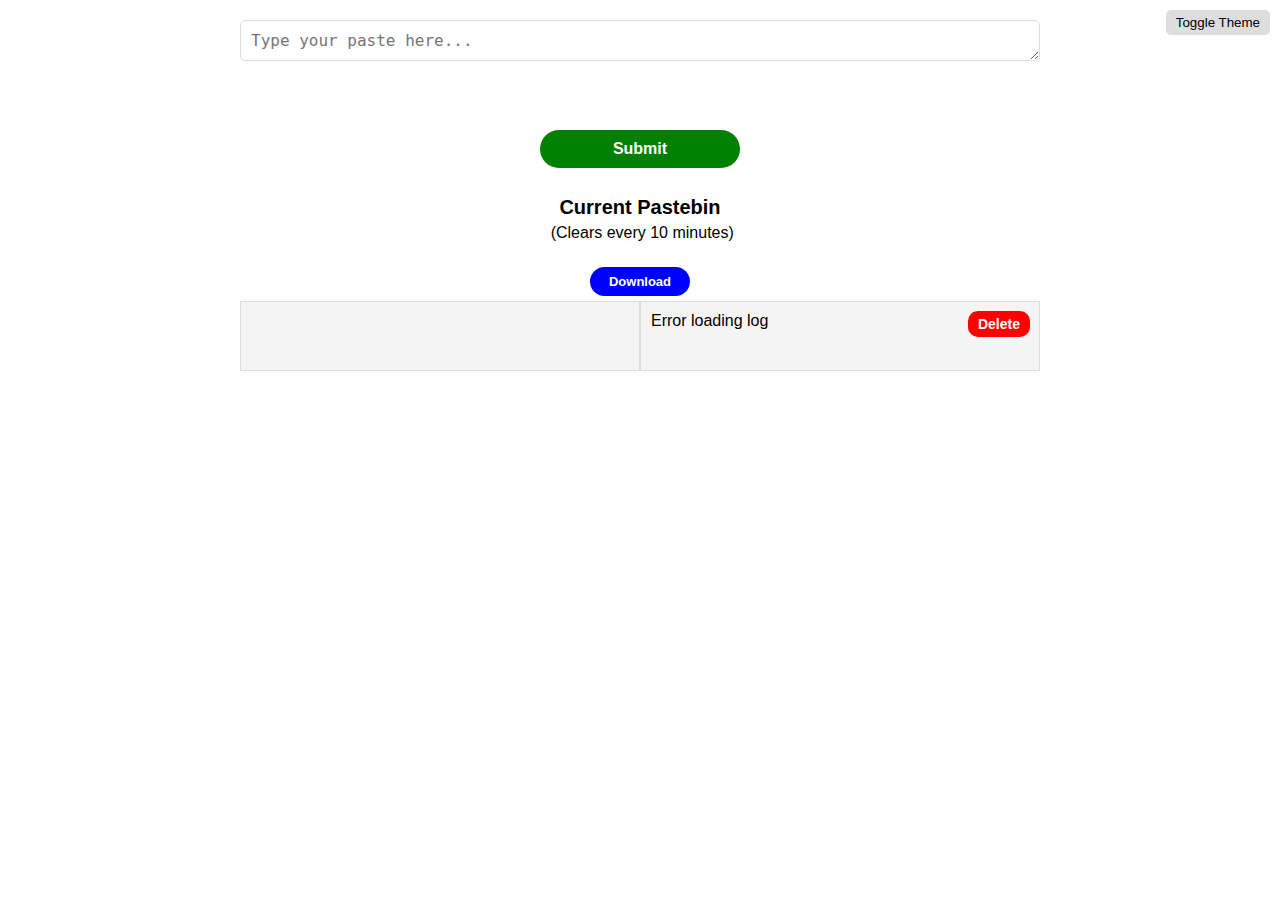
==== index.html @ 537fead5 "i make the best commits" ====
<!DOCTYPE html>
<html lang="en">
<head>
    <meta charset="UTF-8">
    <meta name="viewport" content="width=device-width, initial-scale=1.0">
    <title>Simple Pastebin</title>
    <style>
        body {
            font-family: Arial, sans-serif;
            margin: 20px;
            white-space: pre-wrap;
            display: flex;
            flex-direction: column;
            align-items: center;
            transition: background-color 0.5s, color 0.5s;
        }

        body.light {
            background-color: #ffffff;
            color: #000000;
        }

        body.dark {
            background-color: #222222;
            color: #ffffff;
        }

        .container {
            display: flex;
            width: 100%;
            max-width: 800px;
            overflow-x: auto;
            position: relative;
        }

        .timestamps, .data {
            background-color: #f4f4f4;
            border: 1px solid #ddd;
            padding: 10px;
            flex: 1;
            overflow-x: auto;
            font-size: 16px;
            min-height: 3em;
            transition: background-color 0.5s, color 0.5s;
        }

        body.dark .timestamps, body.dark .data {
            background-color: #333333;
            color: #ffffff;
        }

        #inputForm {
            display: flex;
            flex-direction: column;
            width: 100%;
            max-width: 800px;
            align-items: flex-start;
            margin-bottom: 10px;
        }

        #input {
            width: 100%;
            min-height: 30px;
            padding: 10px;
            box-sizing: border-box;
            border: 1px solid #ddd;
            border-radius: 5px;
            margin-bottom: 10px;
            font-size: 16px;
        }

        #submitButton{
            padding: 10px 20px;
            border: none;
            border-radius: 20px;
            color: white;
            cursor: pointer;
            font-weight: bold;
            font-size: 16px;
            width: 100%;
            max-width: 200px;
            margin: 5px auto;
        }

        #submitButton {
            background-color: green;
        }

        #downloadButton {
            background-color: blue;
            padding: 7px 7px;
            border: none;
            border-radius: 20px;
            color: white;
            cursor: pointer;
            font-weight: bold;
            font-size: 13px;
            width: 100%;
            max-width: 100px;
            margin: 5px auto;
        }

        #deleteButton {
            padding: 5px 10px;
            border: none;
            border-radius: 10px;
            color: white;
            background-color: red;
            cursor: pointer;
            font-weight: bold;
            font-size: 14px;
            position: absolute;
            top: 10px;
            right: 10px;
        }

        #themeToggle {
            position: absolute;
            top: 10px;
            right: 10px;
            cursor: pointer;
            padding: 5px 10px;
            border: none;
            border-radius: 5px;
            background-color: #ddd;
            transition: background-color 0.3s;
        }

        h1 {
            font-size: 20px;
            margin-bottom: 5px;
            text-align: center;
        }

        #expirationMessage {
            font-size: 16px;
            margin-bottom: 20px;
        }
    </style>
</head>
<body class="light">
    <button id="themeToggle">Toggle Theme</button>
    <form id="inputForm">
        <textarea id="input" name="input" required rows="1" oninput="autoResize(this)" placeholder="Type your paste here..."></textarea>
        <br>
        <input type="submit" id="submitButton" value="Submit">
    </form>
    <h1>Current Pastebin</h1>
    <div id="expirationMessage">(Clears every X)</div>
    <button id="downloadButton">Download</button> 
    <div class="container">
        <button id="deleteButton">Delete</button>
        <div class="timestamps" id="timestamps">Loading...</div>
        <div class="data" id="fileContent">Loading...</div>
    </div>

    <script>
        let fileName;

        // Theme changer
        document.getElementById('themeToggle').addEventListener('click', () => {
            let currentTheme = document.body.className;
            document.body.className = currentTheme === 'light' ? 'dark' : 'light';
        });

        // Load the expiration value from config.toml
        async function loadConfig() {
            try {
                let response = await fetch('config.toml');
                if (!response.ok) throw new Error('Network response was not ok');
                let text = await response.text();
                let expirationLine = parseExpiration(text);
                displayExpirationMessage(expirationLine);
                fileName = parseFileName(text);
            } catch (error) {
                document.getElementById('expirationMessage').textContent = 'Error loading expiration';
            }
        }

        function parseFileName(tomlText) {
            return removeQuotes(tomlText.split('log_name =')[1].trim());
        }

        function removeQuotes(text) {
            return text.replace(/^"|"$/g, '');
        }

        function parseExpiration(tomlText) {
            let expirationMatch = tomlText.match(/expiration\s*=\s*".*?"/);
            return expirationMatch ? expirationMatch[0] : '';
        }

        function displayExpirationMessage(expirationLine) {
            const expirationValue = expirationLine.match(/"(.+?)"/)[1];
            const timeUnits = { d: 'day', h: 'hour', m: 'minute', s: 'second' };
            const parts = expirationValue.match(/(\d+)([dhms])/g) || [];
            const formattedParts = parts.map(part => {
                const value = part.slice(0, -1);
                const unit = part.slice(-1);
                const pluralizedUnit = timeUnits[unit] + (value > 1 ? 's' : '');
                return `${value} ${pluralizedUnit}`;
            });
            document.getElementById('expirationMessage').textContent = ` (Clears every ${formattedParts.join(', ')})`;
        }

        // Load log
        async function loadLog() {
            try {
                let response = await fetch(fileName);
                if (!response.ok) throw new Error('Network response was not ok');
                let text = await response.text();
                parseLogData(text);
            } catch (error) {
                document.getElementById('fileContent').textContent = 'Error loading log';
                document.getElementById('timestamps').textContent = '';
            }
        }

        // Parse log data
        function parseLogData(data) {
            let lines = data.split('\n');
            let timestamps = [];
            let content = [];
            let timestampRegex = /^\d{2}\/\d{2}\/\d{2} \d{2}:\d{2}:\d{2} (AM|PM) \|: /;
            lines.forEach(line => {
                let match = timestampRegex.exec(line);
                if (match) {
                    let timestamp = line.substring(0, match[0].length - 3).trim();
                    let contentText = line.substring(match[0].length).trim();
                    timestamps.push(timestamp);
                    content.push(contentText);
                } else {
                    timestamps.push('');
                    content.push(line);
                }
            });
            document.getElementById('timestamps').textContent = timestamps.join('\n');
            document.getElementById('fileContent').textContent = content.join('\n');
        }

        function downloadLog() {
            fetch(fileName)
                .then(response => response.blob())
                .then(blob => {
                    const url = URL.createObjectURL(blob);
                    const a = document.createElement('a');
                    a.href = url;
                    a.download = fileName; 
                    document.body.appendChild(a);
                    a.click();
                    a.remove();
                    URL.revokeObjectURL(url);
                })
                .catch(error => console.error('Error downloading log:', error));
        }

        // Delete button
        async function deleteLog() {
            let confirmation = confirm("Are you sure you want to delete the whole pastebin?");
            if (confirmation) {
                try {
                    let response = await fetch('/clear', { method: 'POST' });
                    if (!response.ok) throw new Error('Network response was not ok');
                    loadLog();
                } catch (error) {
                    console.error('Error clearing log:', error);
                }
            }
        }

        document.getElementById('deleteButton').addEventListener('click', deleteLog);
        document.getElementById('downloadButton').addEventListener('click', downloadLog); 

        function autoResize(textarea) {
            textarea.style.height = 'auto';
            textarea.style.height = textarea.scrollHeight + 'px';
        }

        // Network stuff
        document.getElementById('inputForm').addEventListener('submit', async (event) => {
            event.preventDefault();
            let inputData = document.getElementById('input').value;
            if (inputData) {
                try {
                    let response = await fetch('/', {
                        method: 'POST',
                        headers: { 'Content-Type': 'text/plain' },
                        body: inputData
                    });
                    if (!response.ok) throw new Error('Network response was not ok');
                    document.getElementById('input').value = '';
                    autoResize(document.getElementById('input'));
                    loadLog();
                } catch (error) {
                    console.error('Error submitting data:', error);
                }
            }
        });

        document.getElementById('input').addEventListener('keydown', function(event) {
            if (event.key === 'Enter' && !event.shiftKey) {
                event.preventDefault();
                document.getElementById('inputForm').dispatchEvent(new Event('submit'));
            }
        });

        window.onload = () => {
            loadConfig(); // Load the configuration
            loadLog(); // Load the log
        };

        setInterval(loadLog, 500);
    </script>
</body>
</html>
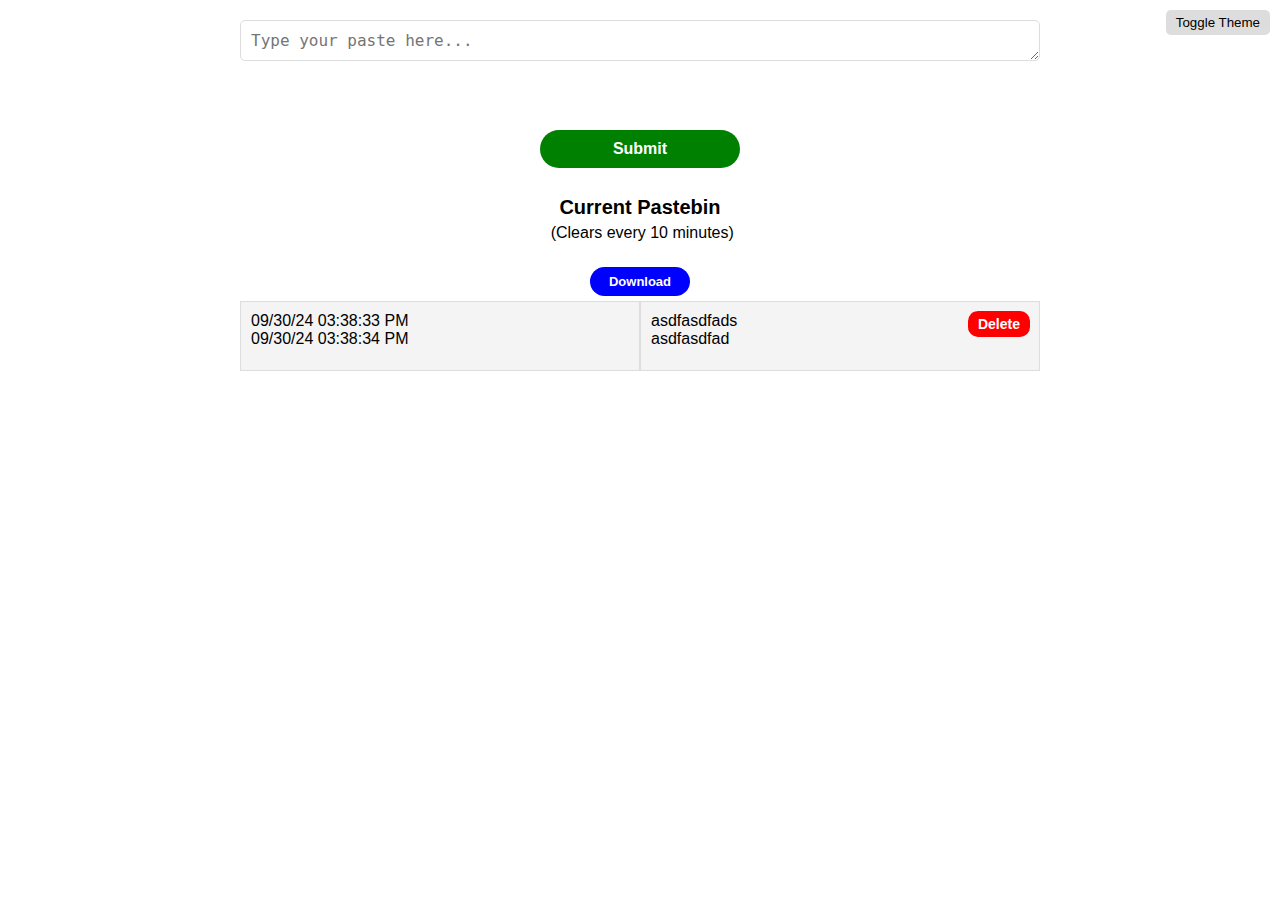
==== commit 13408d00: "rizzing the code (i fixed sum stupid stuff)`" ====
--- a/index.html
+++ b/index.html
@@ -155,88 +155,88 @@
     </div>
 
     <script>
-        let fileName;
-
-        // Theme changer
-        document.getElementById('themeToggle').addEventListener('click', () => {
-            let currentTheme = document.body.className;
-            document.body.className = currentTheme === 'light' ? 'dark' : 'light';
+	    let fileName;
+
+    // Theme changer
+    document.getElementById('themeToggle').addEventListener('click', () => {
+        let currentTheme = document.body.className;
+        document.body.className = currentTheme === 'light' ? 'dark' : 'light';
+    });
+
+    // Load the expiration value and log name from config.toml
+    async function loadConfig() {
+        try {
+            let response = await fetch('config.toml');
+            if (!response.ok) throw new Error('Network response was not ok');
+            let text = await response.text();
+            let expirationValue = parseExpiration(text);
+            displayExpirationMessage(expirationValue);
+            fileName = parseFileName(text);
+        } catch (error) {
+            document.getElementById('expirationMessage').textContent = 'Error loading expiration';
+        }
+    }
+
+    function parseFileName(tomlText) {
+        const logNameMatch = tomlText.match(/log_name\s*=\s*"(.*?)"/);
+        return logNameMatch ? removeQuotes(logNameMatch[1]) : ''; // Get log_name value
+    }
+
+    function removeQuotes(text) {
+        return text.replace(/^"|"$/g, '');
+    }
+
+    function parseExpiration(tomlText) {
+        const expirationMatch = tomlText.match(/expiration\s*=\s*"(.*?)"/);
+        return expirationMatch ? expirationMatch[1] : ''; // Get expiration value
+    }
+
+    function displayExpirationMessage(expirationValue) {
+        const timeUnits = { d: 'day', h: 'hour', m: 'minute', s: 'second' };
+        const parts = expirationValue.match(/(\d+)([dhms])/g) || [];
+        const formattedParts = parts.map(part => {
+            const value = part.slice(0, -1);
+            const unit = part.slice(-1);
+            const pluralizedUnit = timeUnits[unit] + (value > 1 ? 's' : '');
+            return `${value} ${pluralizedUnit}`;
         });
-
-        // Load the expiration value from config.toml
-        async function loadConfig() {
-            try {
-                let response = await fetch('config.toml');
-                if (!response.ok) throw new Error('Network response was not ok');
-                let text = await response.text();
-                let expirationLine = parseExpiration(text);
-                displayExpirationMessage(expirationLine);
-                fileName = parseFileName(text);
-            } catch (error) {
-                document.getElementById('expirationMessage').textContent = 'Error loading expiration';
+        document.getElementById('expirationMessage').textContent = ` (Clears every ${formattedParts.join(', ')})`;
+    }
+
+    // Load log
+    async function loadLog() {
+        try {
+            let response = await fetch(fileName);
+            if (!response.ok) throw new Error('Network response was not ok');
+            let text = await response.text();
+            parseLogData(text);
+        } catch (error) {
+            document.getElementById('fileContent').textContent = 'Error loading log';
+            document.getElementById('timestamps').textContent = '';
+        }
+    }
+
+    // Parse log data
+    function parseLogData(data) {
+        let lines = data.split('\n');
+        let timestamps = [];
+        let content = [];
+        let timestampRegex = /^\d{2}\/\d{2}\/\d{2} \d{2}:\d{2}:\d{2} (AM|PM) \|: /;
+        lines.forEach(line => {
+            let match = timestampRegex.exec(line);
+            if (match) {
+                let timestamp = line.substring(0, match[0].length - 3).trim();
+                let contentText = line.substring(match[0].length).trim();
+                timestamps.push(timestamp);
+                content.push(contentText);
+            } else {
+                timestamps.push('');
+                content.push(line);
             }
-        }
-
-        function parseFileName(tomlText) {
-            return removeQuotes(tomlText.split('log_name =')[1].trim());
-        }
-
-        function removeQuotes(text) {
-            return text.replace(/^"|"$/g, '');
-        }
-
-        function parseExpiration(tomlText) {
-            let expirationMatch = tomlText.match(/expiration\s*=\s*".*?"/);
-            return expirationMatch ? expirationMatch[0] : '';
-        }
-
-        function displayExpirationMessage(expirationLine) {
-            const expirationValue = expirationLine.match(/"(.+?)"/)[1];
-            const timeUnits = { d: 'day', h: 'hour', m: 'minute', s: 'second' };
-            const parts = expirationValue.match(/(\d+)([dhms])/g) || [];
-            const formattedParts = parts.map(part => {
-                const value = part.slice(0, -1);
-                const unit = part.slice(-1);
-                const pluralizedUnit = timeUnits[unit] + (value > 1 ? 's' : '');
-                return `${value} ${pluralizedUnit}`;
-            });
-            document.getElementById('expirationMessage').textContent = ` (Clears every ${formattedParts.join(', ')})`;
-        }
-
-        // Load log
-        async function loadLog() {
-            try {
-                let response = await fetch(fileName);
-                if (!response.ok) throw new Error('Network response was not ok');
-                let text = await response.text();
-                parseLogData(text);
-            } catch (error) {
-                document.getElementById('fileContent').textContent = 'Error loading log';
-                document.getElementById('timestamps').textContent = '';
-            }
-        }
-
-        // Parse log data
-        function parseLogData(data) {
-            let lines = data.split('\n');
-            let timestamps = [];
-            let content = [];
-            let timestampRegex = /^\d{2}\/\d{2}\/\d{2} \d{2}:\d{2}:\d{2} (AM|PM) \|: /;
-            lines.forEach(line => {
-                let match = timestampRegex.exec(line);
-                if (match) {
-                    let timestamp = line.substring(0, match[0].length - 3).trim();
-                    let contentText = line.substring(match[0].length).trim();
-                    timestamps.push(timestamp);
-                    content.push(contentText);
-                } else {
-                    timestamps.push('');
-                    content.push(line);
-                }
-            });
-            document.getElementById('timestamps').textContent = timestamps.join('\n');
-            document.getElementById('fileContent').textContent = content.join('\n');
-        }
+        });
+        document.getElementById('timestamps').textContent = timestamps.join('\n');
+        document.getElementById('fileContent').textContent = content.join('\n');
+    }
 
         function downloadLog() {
             fetch(fileName)
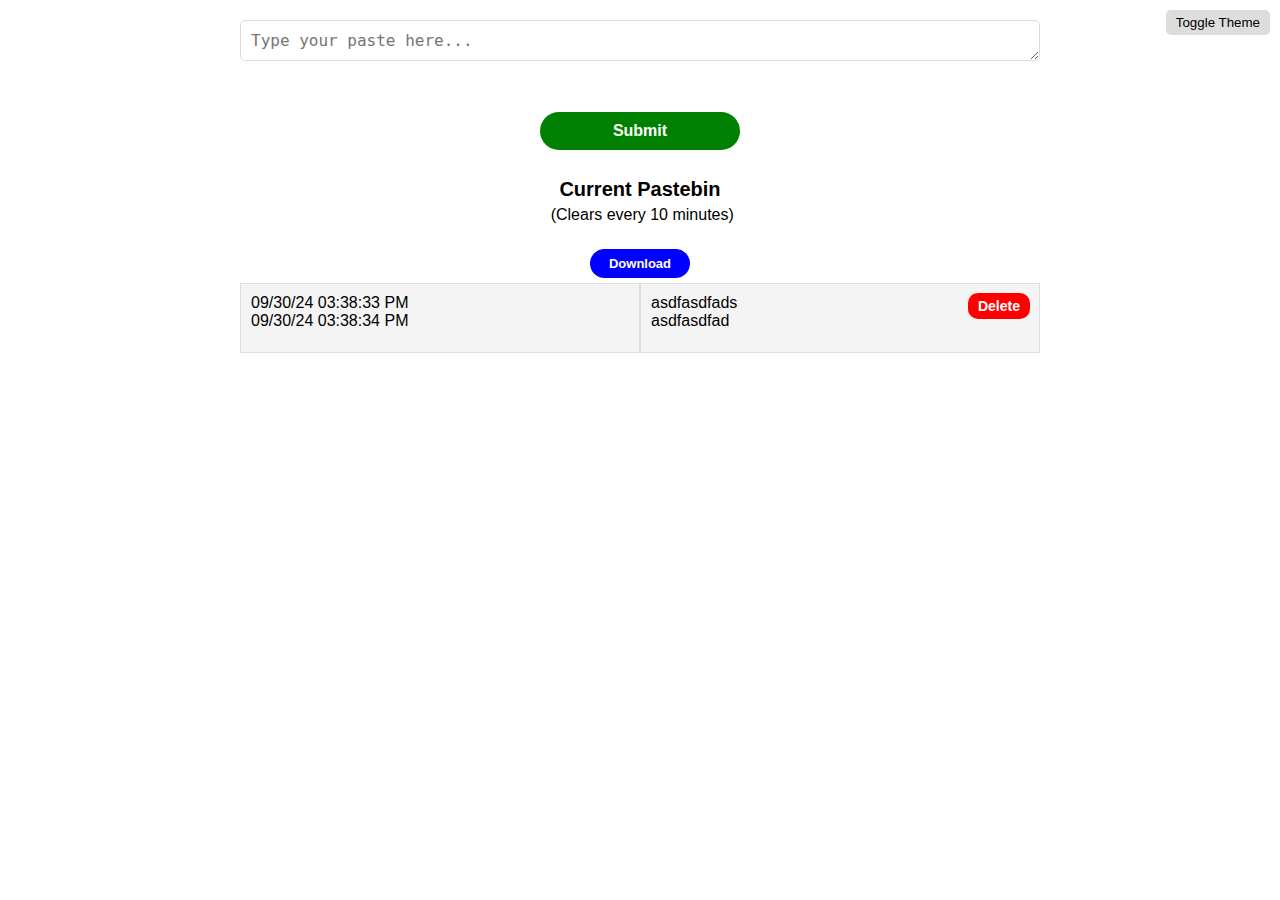
==== commit add9a65b: "i format thing" ====
--- a/index.html
+++ b/index.html
@@ -1,315 +1,315 @@
 <!DOCTYPE html>
 <html lang="en">
 <head>
-    <meta charset="UTF-8">
-    <meta name="viewport" content="width=device-width, initial-scale=1.0">
-    <title>Simple Pastebin</title>
-    <style>
-        body {
-            font-family: Arial, sans-serif;
-            margin: 20px;
-            white-space: pre-wrap;
-            display: flex;
-            flex-direction: column;
-            align-items: center;
-            transition: background-color 0.5s, color 0.5s;
-        }
-
-        body.light {
-            background-color: #ffffff;
-            color: #000000;
-        }
-
-        body.dark {
-            background-color: #222222;
-            color: #ffffff;
-        }
-
-        .container {
-            display: flex;
-            width: 100%;
-            max-width: 800px;
-            overflow-x: auto;
-            position: relative;
-        }
-
-        .timestamps, .data {
-            background-color: #f4f4f4;
-            border: 1px solid #ddd;
-            padding: 10px;
-            flex: 1;
-            overflow-x: auto;
-            font-size: 16px;
-            min-height: 3em;
-            transition: background-color 0.5s, color 0.5s;
-        }
-
-        body.dark .timestamps, body.dark .data {
-            background-color: #333333;
-            color: #ffffff;
-        }
-
-        #inputForm {
-            display: flex;
-            flex-direction: column;
-            width: 100%;
-            max-width: 800px;
-            align-items: flex-start;
-            margin-bottom: 10px;
-        }
-
-        #input {
-            width: 100%;
-            min-height: 30px;
-            padding: 10px;
-            box-sizing: border-box;
-            border: 1px solid #ddd;
-            border-radius: 5px;
-            margin-bottom: 10px;
-            font-size: 16px;
-        }
-
-        #submitButton{
-            padding: 10px 20px;
-            border: none;
-            border-radius: 20px;
-            color: white;
-            cursor: pointer;
-            font-weight: bold;
-            font-size: 16px;
-            width: 100%;
-            max-width: 200px;
-            margin: 5px auto;
-        }
-
-        #submitButton {
-            background-color: green;
-        }
-
-        #downloadButton {
-            background-color: blue;
-            padding: 7px 7px;
-            border: none;
-            border-radius: 20px;
-            color: white;
-            cursor: pointer;
-            font-weight: bold;
-            font-size: 13px;
-            width: 100%;
-            max-width: 100px;
-            margin: 5px auto;
-        }
-
-        #deleteButton {
-            padding: 5px 10px;
-            border: none;
-            border-radius: 10px;
-            color: white;
-            background-color: red;
-            cursor: pointer;
-            font-weight: bold;
-            font-size: 14px;
-            position: absolute;
-            top: 10px;
-            right: 10px;
-        }
-
-        #themeToggle {
-            position: absolute;
-            top: 10px;
-            right: 10px;
-            cursor: pointer;
-            padding: 5px 10px;
-            border: none;
-            border-radius: 5px;
-            background-color: #ddd;
-            transition: background-color 0.3s;
-        }
-
-        h1 {
-            font-size: 20px;
-            margin-bottom: 5px;
-            text-align: center;
-        }
-
-        #expirationMessage {
-            font-size: 16px;
-            margin-bottom: 20px;
-        }
-    </style>
+<meta charset="UTF-8">
+<meta name="viewport" content="width=device-width, initial-scale=1.0">
+<title>Simple Pastebin</title>
+<style>
+body {
+	font-family: Arial, sans-serif;
+margin: 20px;
+	white-space: pre-wrap;
+display: flex;
+	 flex-direction: column;
+	 align-items: center;
+transition: background-color 0.5s, color 0.5s;
+}
+
+body.light {
+	background-color: #ffffff;
+color: #000000;
+}
+
+body.dark {
+	background-color: #222222;
+color: #ffffff;
+}
+
+.container {
+display: flex;
+width: 100%;
+       max-width: 800px;
+       overflow-x: auto;
+position: relative;
+}
+
+.timestamps, .data {
+	background-color: #f4f4f4;
+border: 1px solid #ddd;
+padding: 10px;
+flex: 1;
+      overflow-x: auto;
+      font-size: 16px;
+      min-height: 3em;
+transition: background-color 0.5s, color 0.5s;
+}
+
+body.dark .timestamps, body.dark .data {
+	background-color: #333333;
+color: #ffffff;
+}
+
+#inputForm {
+display: flex;
+	 flex-direction: column;
+width: 100%;
+       max-width: 800px;
+       align-items: flex-start;
+       margin-bottom: 10px;
+}
+
+#input {
+width: 100%;
+       min-height: 30px;
+padding: 10px;
+	 box-sizing: border-box;
+border: 1px solid #ddd;
+	border-radius: 5px;
+	margin-bottom: 10px;
+	font-size: 16px;
+}
+
+#submitButton{
+padding: 10px 20px;
+border: none;
+	border-radius: 20px;
+color: white;
+cursor: pointer;
+	font-weight: bold;
+	font-size: 16px;
+width: 100%;
+       max-width: 200px;
+margin: 5px auto;
+}
+
+#submitButton {
+	background-color: green;
+}
+
+#downloadButton {
+	background-color: blue;
+padding: 7px 7px;
+border: none;
+	border-radius: 20px;
+color: white;
+cursor: pointer;
+	font-weight: bold;
+	font-size: 13px;
+width: 100%;
+       max-width: 100px;
+margin: 5px auto;
+}
+
+#deleteButton {
+padding: 5px 10px;
+border: none;
+	border-radius: 10px;
+color: white;
+       background-color: red;
+cursor: pointer;
+	font-weight: bold;
+	font-size: 14px;
+position: absolute;
+top: 10px;
+right: 10px;
+}
+
+#themeToggle {
+position: absolute;
+top: 10px;
+right: 10px;
+cursor: pointer;
+padding: 5px 10px;
+border: none;
+	border-radius: 5px;
+	background-color: #ddd;
+transition: background-color 0.3s;
+}
+
+h1 {
+	font-size: 20px;
+	margin-bottom: 5px;
+	text-align: center;
+}
+
+#expirationMessage {
+	font-size: 16px;
+	margin-bottom: 20px;
+}
+</style>
 </head>
 <body class="light">
-    <button id="themeToggle">Toggle Theme</button>
-    <form id="inputForm">
-        <textarea id="input" name="input" required rows="1" oninput="autoResize(this)" placeholder="Type your paste here..."></textarea>
-        <br>
-        <input type="submit" id="submitButton" value="Submit">
-    </form>
-    <h1>Current Pastebin</h1>
-    <div id="expirationMessage">(Clears every X)</div>
-    <button id="downloadButton">Download</button> 
-    <div class="container">
-        <button id="deleteButton">Delete</button>
-        <div class="timestamps" id="timestamps">Loading...</div>
-        <div class="data" id="fileContent">Loading...</div>
-    </div>
-
-    <script>
-	    let fileName;
-
-    // Theme changer
-    document.getElementById('themeToggle').addEventListener('click', () => {
-        let currentTheme = document.body.className;
-        document.body.className = currentTheme === 'light' ? 'dark' : 'light';
-    });
-
-    // Load the expiration value and log name from config.toml
-    async function loadConfig() {
-        try {
-            let response = await fetch('config.toml');
-            if (!response.ok) throw new Error('Network response was not ok');
-            let text = await response.text();
-            let expirationValue = parseExpiration(text);
-            displayExpirationMessage(expirationValue);
-            fileName = parseFileName(text);
-        } catch (error) {
-            document.getElementById('expirationMessage').textContent = 'Error loading expiration';
-        }
-    }
-
-    function parseFileName(tomlText) {
-        const logNameMatch = tomlText.match(/log_name\s*=\s*"(.*?)"/);
-        return logNameMatch ? removeQuotes(logNameMatch[1]) : ''; // Get log_name value
-    }
-
-    function removeQuotes(text) {
-        return text.replace(/^"|"$/g, '');
-    }
-
-    function parseExpiration(tomlText) {
-        const expirationMatch = tomlText.match(/expiration\s*=\s*"(.*?)"/);
-        return expirationMatch ? expirationMatch[1] : ''; // Get expiration value
-    }
-
-    function displayExpirationMessage(expirationValue) {
-        const timeUnits = { d: 'day', h: 'hour', m: 'minute', s: 'second' };
-        const parts = expirationValue.match(/(\d+)([dhms])/g) || [];
-        const formattedParts = parts.map(part => {
-            const value = part.slice(0, -1);
-            const unit = part.slice(-1);
-            const pluralizedUnit = timeUnits[unit] + (value > 1 ? 's' : '');
-            return `${value} ${pluralizedUnit}`;
-        });
-        document.getElementById('expirationMessage').textContent = ` (Clears every ${formattedParts.join(', ')})`;
-    }
-
-    // Load log
-    async function loadLog() {
-        try {
-            let response = await fetch(fileName);
-            if (!response.ok) throw new Error('Network response was not ok');
-            let text = await response.text();
-            parseLogData(text);
-        } catch (error) {
-            document.getElementById('fileContent').textContent = 'Error loading log';
-            document.getElementById('timestamps').textContent = '';
-        }
-    }
-
-    // Parse log data
-    function parseLogData(data) {
-        let lines = data.split('\n');
-        let timestamps = [];
-        let content = [];
-        let timestampRegex = /^\d{2}\/\d{2}\/\d{2} \d{2}:\d{2}:\d{2} (AM|PM) \|: /;
-        lines.forEach(line => {
-            let match = timestampRegex.exec(line);
-            if (match) {
-                let timestamp = line.substring(0, match[0].length - 3).trim();
-                let contentText = line.substring(match[0].length).trim();
-                timestamps.push(timestamp);
-                content.push(contentText);
-            } else {
-                timestamps.push('');
-                content.push(line);
-            }
-        });
-        document.getElementById('timestamps').textContent = timestamps.join('\n');
-        document.getElementById('fileContent').textContent = content.join('\n');
-    }
-
-        function downloadLog() {
-            fetch(fileName)
-                .then(response => response.blob())
-                .then(blob => {
-                    const url = URL.createObjectURL(blob);
-                    const a = document.createElement('a');
-                    a.href = url;
-                    a.download = fileName; 
-                    document.body.appendChild(a);
-                    a.click();
-                    a.remove();
-                    URL.revokeObjectURL(url);
-                })
-                .catch(error => console.error('Error downloading log:', error));
-        }
-
-        // Delete button
-        async function deleteLog() {
-            let confirmation = confirm("Are you sure you want to delete the whole pastebin?");
-            if (confirmation) {
-                try {
-                    let response = await fetch('/clear', { method: 'POST' });
-                    if (!response.ok) throw new Error('Network response was not ok');
-                    loadLog();
-                } catch (error) {
-                    console.error('Error clearing log:', error);
-                }
-            }
-        }
-
-        document.getElementById('deleteButton').addEventListener('click', deleteLog);
-        document.getElementById('downloadButton').addEventListener('click', downloadLog); 
-
-        function autoResize(textarea) {
-            textarea.style.height = 'auto';
-            textarea.style.height = textarea.scrollHeight + 'px';
-        }
-
-        // Network stuff
-        document.getElementById('inputForm').addEventListener('submit', async (event) => {
-            event.preventDefault();
-            let inputData = document.getElementById('input').value;
-            if (inputData) {
-                try {
-                    let response = await fetch('/', {
-                        method: 'POST',
-                        headers: { 'Content-Type': 'text/plain' },
-                        body: inputData
-                    });
-                    if (!response.ok) throw new Error('Network response was not ok');
-                    document.getElementById('input').value = '';
-                    autoResize(document.getElementById('input'));
-                    loadLog();
-                } catch (error) {
-                    console.error('Error submitting data:', error);
-                }
-            }
-        });
-
-        document.getElementById('input').addEventListener('keydown', function(event) {
-            if (event.key === 'Enter' && !event.shiftKey) {
-                event.preventDefault();
-                document.getElementById('inputForm').dispatchEvent(new Event('submit'));
-            }
-        });
-
-        window.onload = () => {
-            loadConfig(); // Load the configuration
-            loadLog(); // Load the log
-        };
-
-        setInterval(loadLog, 500);
-    </script>
+<button id="themeToggle">Toggle Theme</button>
+<form id="inputForm">
+<textarea id="input" name="input" required rows="1" oninput="autoResize(this)" placeholder="Type your paste here..."></textarea>
+<br>
+<input type="submit" id="submitButton" value="Submit">
+</form>
+<h1>Current Pastebin</h1>
+<div id="expirationMessage">(Clears every X)</div>
+<button id="downloadButton">Download</button> 
+<div class="container">
+<button id="deleteButton">Delete</button>
+<div class="timestamps" id="timestamps">Loading...</div>
+<div class="data" id="fileContent">Loading...</div>
+</div>
+
+<script>
+let fileName;
+
+// Theme changer
+document.getElementById('themeToggle').addEventListener('click', () => {
+		let currentTheme = document.body.className;
+		document.body.className = currentTheme === 'light' ? 'dark' : 'light';
+		});
+
+// Load the expiration value and log name from config.toml
+async function loadConfig() {
+	try {
+		let response = await fetch('config.toml');
+		if (!response.ok) throw new Error('Network response was not ok');
+		let text = await response.text();
+		let expirationValue = parseExpiration(text);
+		displayExpirationMessage(expirationValue);
+		fileName = parseFileName(text);
+	} catch (error) {
+		document.getElementById('expirationMessage').textContent = 'Error loading expiration';
+	}
+}
+
+function parseFileName(tomlText) {
+	const logNameMatch = tomlText.match(/log_name\s*=\s*"(.*?)"/);
+	return logNameMatch ? removeQuotes(logNameMatch[1]) : ''; // Get log_name value
+}
+
+function removeQuotes(text) {
+	return text.replace(/^"|"$/g, '');
+}
+
+function parseExpiration(tomlText) {
+	const expirationMatch = tomlText.match(/expiration\s*=\s*"(.*?)"/);
+	return expirationMatch ? expirationMatch[1] : ''; // Get expiration value
+}
+
+function displayExpirationMessage(expirationValue) {
+	const timeUnits = { d: 'day', h: 'hour', m: 'minute', s: 'second' };
+	const parts = expirationValue.match(/(\d+)([dhms])/g) || [];
+	const formattedParts = parts.map(part => {
+			const value = part.slice(0, -1);
+			const unit = part.slice(-1);
+			const pluralizedUnit = timeUnits[unit] + (value > 1 ? 's' : '');
+			return `${value} ${pluralizedUnit}`;
+			});
+	document.getElementById('expirationMessage').textContent = ` (Clears every ${formattedParts.join(', ')})`;
+}
+
+// Load log
+async function loadLog() {
+	try {
+		let response = await fetch(fileName);
+		if (!response.ok) throw new Error('Network response was not ok');
+		let text = await response.text();
+		parseLogData(text);
+	} catch (error) {
+		document.getElementById('fileContent').textContent = 'Error loading log';
+		document.getElementById('timestamps').textContent = '';
+	}
+}
+
+// Parse log data
+function parseLogData(data) {
+	let lines = data.split('\n');
+	let timestamps = [];
+	let content = [];
+	let timestampRegex = /^\d{2}\/\d{2}\/\d{2} \d{2}:\d{2}:\d{2} (AM|PM) \|: /;
+	lines.forEach(line => {
+			let match = timestampRegex.exec(line);
+			if (match) {
+			let timestamp = line.substring(0, match[0].length - 3).trim();
+			let contentText = line.substring(match[0].length).trim();
+			timestamps.push(timestamp);
+			content.push(contentText);
+			} else {
+			timestamps.push('');
+			content.push(line);
+			}
+			});
+	document.getElementById('timestamps').textContent = timestamps.join('\n');
+	document.getElementById('fileContent').textContent = content.join('\n');
+}
+
+function downloadLog() {
+	fetch(fileName)
+		.then(response => response.blob())
+		.then(blob => {
+				const url = URL.createObjectURL(blob);
+				const a = document.createElement('a');
+				a.href = url;
+				a.download = fileName; 
+				document.body.appendChild(a);
+				a.click();
+				a.remove();
+				URL.revokeObjectURL(url);
+				})
+	.catch(error => console.error('Error downloading log:', error));
+}
+
+// Delete button
+async function deleteLog() {
+	let confirmation = confirm("Are you sure you want to delete the whole pastebin?");
+	if (confirmation) {
+		try {
+			let response = await fetch('/clear', { method: 'POST' });
+			if (!response.ok) throw new Error('Network response was not ok');
+			loadLog();
+		} catch (error) {
+			console.error('Error clearing log:', error);
+		}
+	}
+}
+
+document.getElementById('deleteButton').addEventListener('click', deleteLog);
+document.getElementById('downloadButton').addEventListener('click', downloadLog); 
+
+function autoResize(textarea) {
+	textarea.style.height = 'auto';
+	textarea.style.height = textarea.scrollHeight + 'px';
+}
+
+// Network stuff
+document.getElementById('inputForm').addEventListener('submit', async (event) => {
+		event.preventDefault();
+		let inputData = document.getElementById('input').value;
+		if (inputData) {
+		try {
+		let response = await fetch('/', {
+method: 'POST',
+headers: { 'Content-Type': 'text/plain' },
+body: inputData
+});
+		if (!response.ok) throw new Error('Network response was not ok');
+		document.getElementById('input').value = '';
+		autoResize(document.getElementById('input'));
+		loadLog();
+		} catch (error) {
+		console.error('Error submitting data:', error);
+		}
+		}
+		});
+
+document.getElementById('input').addEventListener('keydown', function(event) {
+		if (event.key === 'Enter' && !event.shiftKey) {
+		event.preventDefault();
+		document.getElementById('inputForm').dispatchEvent(new Event('submit'));
+		}
+		});
+
+window.onload = () => {
+	loadConfig(); // Load the configuration
+	loadLog(); // Load the log
+};
+
+setInterval(loadLog, 500);
+</script>
 </body>
 </html>
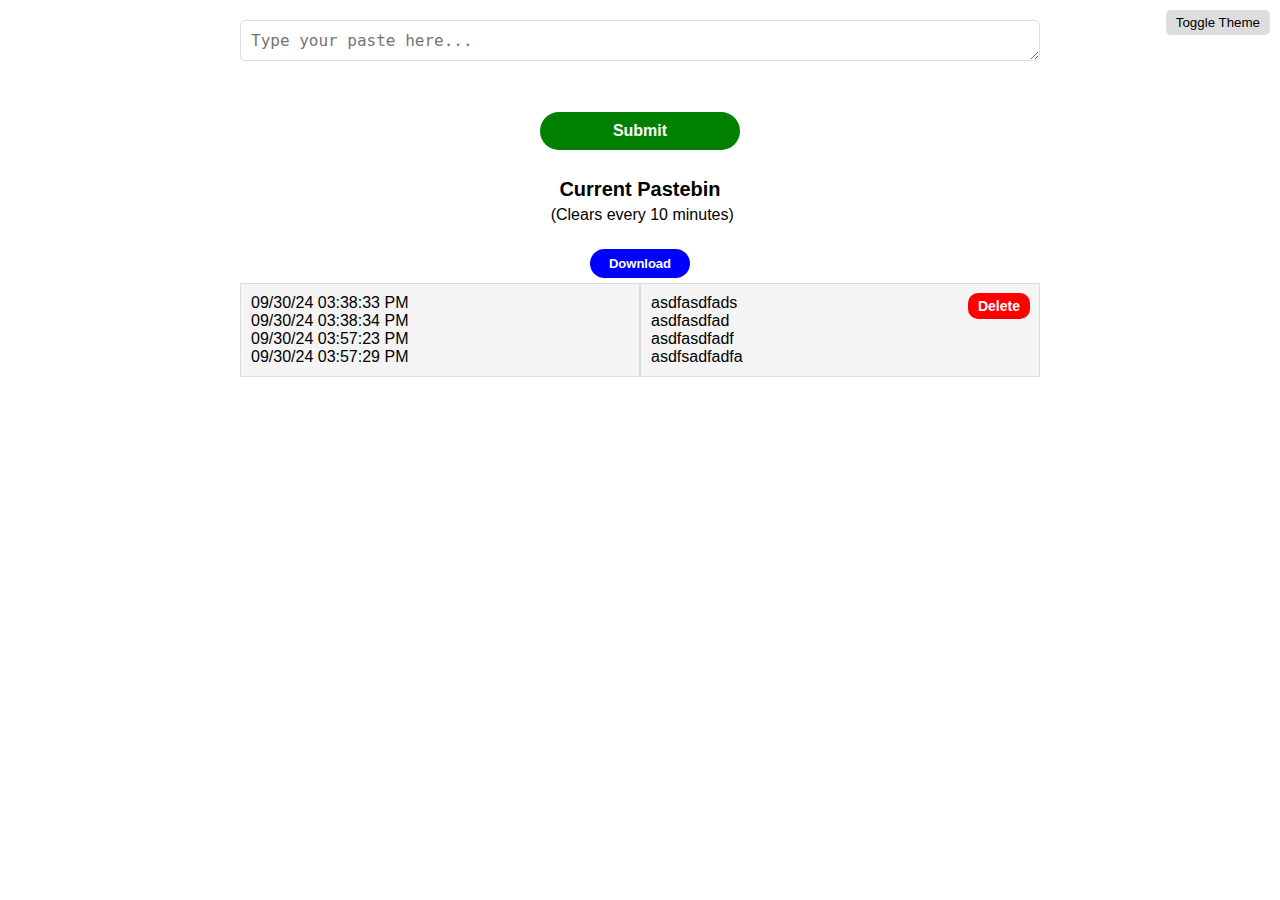
==== commit 53ca9953: "add graceful shutdown" ====
--- a/index.html
+++ b/index.html
@@ -1,315 +1,315 @@
-<!DOCTYPE html>
-<html lang="en">
-<head>
-<meta charset="UTF-8">
-<meta name="viewport" content="width=device-width, initial-scale=1.0">
-<title>Simple Pastebin</title>
-<style>
-body {
-	font-family: Arial, sans-serif;
-margin: 20px;
-	white-space: pre-wrap;
-display: flex;
-	 flex-direction: column;
-	 align-items: center;
-transition: background-color 0.5s, color 0.5s;
-}
-
-body.light {
-	background-color: #ffffff;
-color: #000000;
-}
-
-body.dark {
-	background-color: #222222;
-color: #ffffff;
-}
-
-.container {
-display: flex;
-width: 100%;
-       max-width: 800px;
-       overflow-x: auto;
-position: relative;
-}
-
-.timestamps, .data {
-	background-color: #f4f4f4;
-border: 1px solid #ddd;
-padding: 10px;
-flex: 1;
-      overflow-x: auto;
-      font-size: 16px;
-      min-height: 3em;
-transition: background-color 0.5s, color 0.5s;
-}
-
-body.dark .timestamps, body.dark .data {
-	background-color: #333333;
-color: #ffffff;
-}
-
-#inputForm {
-display: flex;
-	 flex-direction: column;
-width: 100%;
-       max-width: 800px;
-       align-items: flex-start;
-       margin-bottom: 10px;
-}
-
-#input {
-width: 100%;
-       min-height: 30px;
-padding: 10px;
-	 box-sizing: border-box;
-border: 1px solid #ddd;
-	border-radius: 5px;
-	margin-bottom: 10px;
-	font-size: 16px;
-}
-
-#submitButton{
-padding: 10px 20px;
-border: none;
-	border-radius: 20px;
-color: white;
-cursor: pointer;
-	font-weight: bold;
-	font-size: 16px;
-width: 100%;
-       max-width: 200px;
-margin: 5px auto;
-}
-
-#submitButton {
-	background-color: green;
-}
-
-#downloadButton {
-	background-color: blue;
-padding: 7px 7px;
-border: none;
-	border-radius: 20px;
-color: white;
-cursor: pointer;
-	font-weight: bold;
-	font-size: 13px;
-width: 100%;
-       max-width: 100px;
-margin: 5px auto;
-}
-
-#deleteButton {
-padding: 5px 10px;
-border: none;
-	border-radius: 10px;
-color: white;
-       background-color: red;
-cursor: pointer;
-	font-weight: bold;
-	font-size: 14px;
-position: absolute;
-top: 10px;
-right: 10px;
-}
-
-#themeToggle {
-position: absolute;
-top: 10px;
-right: 10px;
-cursor: pointer;
-padding: 5px 10px;
-border: none;
-	border-radius: 5px;
-	background-color: #ddd;
-transition: background-color 0.3s;
-}
-
-h1 {
-	font-size: 20px;
-	margin-bottom: 5px;
-	text-align: center;
-}
-
-#expirationMessage {
-	font-size: 16px;
-	margin-bottom: 20px;
-}
-</style>
-</head>
-<body class="light">
-<button id="themeToggle">Toggle Theme</button>
-<form id="inputForm">
-<textarea id="input" name="input" required rows="1" oninput="autoResize(this)" placeholder="Type your paste here..."></textarea>
-<br>
-<input type="submit" id="submitButton" value="Submit">
-</form>
-<h1>Current Pastebin</h1>
-<div id="expirationMessage">(Clears every X)</div>
-<button id="downloadButton">Download</button> 
-<div class="container">
-<button id="deleteButton">Delete</button>
-<div class="timestamps" id="timestamps">Loading...</div>
-<div class="data" id="fileContent">Loading...</div>
-</div>
-
-<script>
-let fileName;
-
-// Theme changer
-document.getElementById('themeToggle').addEventListener('click', () => {
-		let currentTheme = document.body.className;
-		document.body.className = currentTheme === 'light' ? 'dark' : 'light';
-		});
-
-// Load the expiration value and log name from config.toml
-async function loadConfig() {
-	try {
-		let response = await fetch('config.toml');
-		if (!response.ok) throw new Error('Network response was not ok');
-		let text = await response.text();
-		let expirationValue = parseExpiration(text);
-		displayExpirationMessage(expirationValue);
-		fileName = parseFileName(text);
-	} catch (error) {
-		document.getElementById('expirationMessage').textContent = 'Error loading expiration';
-	}
-}
-
-function parseFileName(tomlText) {
-	const logNameMatch = tomlText.match(/log_name\s*=\s*"(.*?)"/);
-	return logNameMatch ? removeQuotes(logNameMatch[1]) : ''; // Get log_name value
-}
-
-function removeQuotes(text) {
-	return text.replace(/^"|"$/g, '');
-}
-
-function parseExpiration(tomlText) {
-	const expirationMatch = tomlText.match(/expiration\s*=\s*"(.*?)"/);
-	return expirationMatch ? expirationMatch[1] : ''; // Get expiration value
-}
-
-function displayExpirationMessage(expirationValue) {
-	const timeUnits = { d: 'day', h: 'hour', m: 'minute', s: 'second' };
-	const parts = expirationValue.match(/(\d+)([dhms])/g) || [];
-	const formattedParts = parts.map(part => {
-			const value = part.slice(0, -1);
-			const unit = part.slice(-1);
-			const pluralizedUnit = timeUnits[unit] + (value > 1 ? 's' : '');
-			return `${value} ${pluralizedUnit}`;
-			});
-	document.getElementById('expirationMessage').textContent = ` (Clears every ${formattedParts.join(', ')})`;
-}
-
-// Load log
-async function loadLog() {
-	try {
-		let response = await fetch(fileName);
-		if (!response.ok) throw new Error('Network response was not ok');
-		let text = await response.text();
-		parseLogData(text);
-	} catch (error) {
-		document.getElementById('fileContent').textContent = 'Error loading log';
-		document.getElementById('timestamps').textContent = '';
-	}
-}
-
-// Parse log data
-function parseLogData(data) {
-	let lines = data.split('\n');
-	let timestamps = [];
-	let content = [];
-	let timestampRegex = /^\d{2}\/\d{2}\/\d{2} \d{2}:\d{2}:\d{2} (AM|PM) \|: /;
-	lines.forEach(line => {
-			let match = timestampRegex.exec(line);
-			if (match) {
-			let timestamp = line.substring(0, match[0].length - 3).trim();
-			let contentText = line.substring(match[0].length).trim();
-			timestamps.push(timestamp);
-			content.push(contentText);
-			} else {
-			timestamps.push('');
-			content.push(line);
-			}
-			});
-	document.getElementById('timestamps').textContent = timestamps.join('\n');
-	document.getElementById('fileContent').textContent = content.join('\n');
-}
-
-function downloadLog() {
-	fetch(fileName)
-		.then(response => response.blob())
-		.then(blob => {
-				const url = URL.createObjectURL(blob);
-				const a = document.createElement('a');
-				a.href = url;
-				a.download = fileName; 
-				document.body.appendChild(a);
-				a.click();
-				a.remove();
-				URL.revokeObjectURL(url);
-				})
-	.catch(error => console.error('Error downloading log:', error));
-}
-
-// Delete button
-async function deleteLog() {
-	let confirmation = confirm("Are you sure you want to delete the whole pastebin?");
-	if (confirmation) {
-		try {
-			let response = await fetch('/clear', { method: 'POST' });
-			if (!response.ok) throw new Error('Network response was not ok');
-			loadLog();
-		} catch (error) {
-			console.error('Error clearing log:', error);
-		}
-	}
-}
-
-document.getElementById('deleteButton').addEventListener('click', deleteLog);
-document.getElementById('downloadButton').addEventListener('click', downloadLog); 
-
-function autoResize(textarea) {
-	textarea.style.height = 'auto';
-	textarea.style.height = textarea.scrollHeight + 'px';
-}
-
-// Network stuff
-document.getElementById('inputForm').addEventListener('submit', async (event) => {
-		event.preventDefault();
-		let inputData = document.getElementById('input').value;
-		if (inputData) {
-		try {
-		let response = await fetch('/', {
-method: 'POST',
-headers: { 'Content-Type': 'text/plain' },
-body: inputData
-});
-		if (!response.ok) throw new Error('Network response was not ok');
-		document.getElementById('input').value = '';
-		autoResize(document.getElementById('input'));
-		loadLog();
-		} catch (error) {
-		console.error('Error submitting data:', error);
-		}
-		}
-		});
-
-document.getElementById('input').addEventListener('keydown', function(event) {
-		if (event.key === 'Enter' && !event.shiftKey) {
-		event.preventDefault();
-		document.getElementById('inputForm').dispatchEvent(new Event('submit'));
-		}
-		});
-
-window.onload = () => {
-	loadConfig(); // Load the configuration
-	loadLog(); // Load the log
-};
-
-setInterval(loadLog, 500);
-</script>
-</body>
-</html>
+<!DOCTYPE html>
+<html lang="en">
+<head>
+<meta charset="UTF-8">
+<meta name="viewport" content="width=device-width, initial-scale=1.0">
+<title>Simple Pastebin</title>
+<style>
+body {
+	font-family: Arial, sans-serif;
+margin: 20px;
+	white-space: pre-wrap;
+display: flex;
+	 flex-direction: column;
+	 align-items: center;
+transition: background-color 0.5s, color 0.5s;
+}
+
+body.light {
+	background-color: #ffffff;
+color: #000000;
+}
+
+body.dark {
+	background-color: #222222;
+color: #ffffff;
+}
+
+.container {
+display: flex;
+width: 100%;
+       max-width: 800px;
+       overflow-x: auto;
+position: relative;
+}
+
+.timestamps, .data {
+	background-color: #f4f4f4;
+border: 1px solid #ddd;
+padding: 10px;
+flex: 1;
+      overflow-x: auto;
+      font-size: 16px;
+      min-height: 3em;
+transition: background-color 0.5s, color 0.5s;
+}
+
+body.dark .timestamps, body.dark .data {
+	background-color: #333333;
+color: #ffffff;
+}
+
+#inputForm {
+display: flex;
+	 flex-direction: column;
+width: 100%;
+       max-width: 800px;
+       align-items: flex-start;
+       margin-bottom: 10px;
+}
+
+#input {
+width: 100%;
+       min-height: 30px;
+padding: 10px;
+	 box-sizing: border-box;
+border: 1px solid #ddd;
+	border-radius: 5px;
+	margin-bottom: 10px;
+	font-size: 16px;
+}
+
+#submitButton{
+padding: 10px 20px;
+border: none;
+	border-radius: 20px;
+color: white;
+cursor: pointer;
+	font-weight: bold;
+	font-size: 16px;
+width: 100%;
+       max-width: 200px;
+margin: 5px auto;
+}
+
+#submitButton {
+	background-color: green;
+}
+
+#downloadButton {
+	background-color: blue;
+padding: 7px 7px;
+border: none;
+	border-radius: 20px;
+color: white;
+cursor: pointer;
+	font-weight: bold;
+	font-size: 13px;
+width: 100%;
+       max-width: 100px;
+margin: 5px auto;
+}
+
+#deleteButton {
+padding: 5px 10px;
+border: none;
+	border-radius: 10px;
+color: white;
+       background-color: red;
+cursor: pointer;
+	font-weight: bold;
+	font-size: 14px;
+position: absolute;
+top: 10px;
+right: 10px;
+}
+
+#themeToggle {
+position: absolute;
+top: 10px;
+right: 10px;
+cursor: pointer;
+padding: 5px 10px;
+border: none;
+	border-radius: 5px;
+	background-color: #ddd;
+transition: background-color 0.3s;
+}
+
+h1 {
+	font-size: 20px;
+	margin-bottom: 5px;
+	text-align: center;
+}
+
+#expirationMessage {
+	font-size: 16px;
+	margin-bottom: 20px;
+}
+</style>
+</head>
+<body class="light">
+<button id="themeToggle">Toggle Theme</button>
+<form id="inputForm">
+<textarea id="input" name="input" required rows="1" oninput="autoResize(this)" placeholder="Type your paste here..."></textarea>
+<br>
+<input type="submit" id="submitButton" value="Submit">
+</form>
+<h1>Current Pastebin</h1>
+<div id="expirationMessage">(Clears every X)</div>
+<button id="downloadButton">Download</button> 
+<div class="container">
+<button id="deleteButton">Delete</button>
+<div class="timestamps" id="timestamps">Loading...</div>
+<div class="data" id="fileContent">Loading...</div>
+</div>
+
+<script>
+let fileName;
+
+// Theme changer
+document.getElementById('themeToggle').addEventListener('click', () => {
+		let currentTheme = document.body.className;
+		document.body.className = currentTheme === 'light' ? 'dark' : 'light';
+		});
+
+// Load the expiration value and log name from config.toml
+async function loadConfig() {
+	try {
+		let response = await fetch('config.toml');
+		if (!response.ok) throw new Error('Network response was not ok');
+		let text = await response.text();
+		let expirationValue = parseExpiration(text);
+		displayExpirationMessage(expirationValue);
+		fileName = parseFileName(text);
+	} catch (error) {
+		document.getElementById('expirationMessage').textContent = 'Error loading expiration';
+	}
+}
+
+function parseFileName(tomlText) {
+	const logNameMatch = tomlText.match(/log_name\s*=\s*"(.*?)"/);
+	return logNameMatch ? removeQuotes(logNameMatch[1]) : ''; // Get log_name value
+}
+
+function removeQuotes(text) {
+	return text.replace(/^"|"$/g, '');
+}
+
+function parseExpiration(tomlText) {
+	const expirationMatch = tomlText.match(/expiration\s*=\s*"(.*?)"/);
+	return expirationMatch ? expirationMatch[1] : ''; // Get expiration value
+}
+
+function displayExpirationMessage(expirationValue) {
+	const timeUnits = { d: 'day', h: 'hour', m: 'minute', s: 'second' };
+	const parts = expirationValue.match(/(\d+)([dhms])/g) || [];
+	const formattedParts = parts.map(part => {
+			const value = part.slice(0, -1);
+			const unit = part.slice(-1);
+			const pluralizedUnit = timeUnits[unit] + (value > 1 ? 's' : '');
+			return `${value} ${pluralizedUnit}`;
+			});
+	document.getElementById('expirationMessage').textContent = ` (Clears every ${formattedParts.join(', ')})`;
+}
+
+// Load log
+async function loadLog() {
+	try {
+		let response = await fetch(fileName);
+		if (!response.ok) throw new Error('Network response was not ok');
+		let text = await response.text();
+		parseLogData(text);
+	} catch (error) {
+		document.getElementById('fileContent').textContent = 'Error loading log';
+		document.getElementById('timestamps').textContent = '';
+	}
+}
+
+// Parse log data
+function parseLogData(data) {
+	let lines = data.split('\n');
+	let timestamps = [];
+	let content = [];
+	let timestampRegex = /^\d{2}\/\d{2}\/\d{2} \d{2}:\d{2}:\d{2} (AM|PM) \|: /;
+	lines.forEach(line => {
+			let match = timestampRegex.exec(line);
+			if (match) {
+			let timestamp = line.substring(0, match[0].length - 3).trim();
+			let contentText = line.substring(match[0].length).trim();
+			timestamps.push(timestamp);
+			content.push(contentText);
+			} else {
+			timestamps.push('');
+			content.push(line);
+			}
+			});
+	document.getElementById('timestamps').textContent = timestamps.join('\n');
+	document.getElementById('fileContent').textContent = content.join('\n');
+}
+
+function downloadLog() {
+	fetch(fileName)
+		.then(response => response.blob())
+		.then(blob => {
+				const url = URL.createObjectURL(blob);
+				const a = document.createElement('a');
+				a.href = url;
+				a.download = fileName; 
+				document.body.appendChild(a);
+				a.click();
+				a.remove();
+				URL.revokeObjectURL(url);
+				})
+	.catch(error => console.error('Error downloading log:', error));
+}
+
+// Delete button
+async function deleteLog() {
+	let confirmation = confirm("Are you sure you want to delete the whole pastebin?");
+	if (confirmation) {
+		try {
+			let response = await fetch('/clear', { method: 'POST' });
+			if (!response.ok) throw new Error('Network response was not ok');
+			loadLog();
+		} catch (error) {
+			console.error('Error clearing log:', error);
+		}
+	}
+}
+
+document.getElementById('deleteButton').addEventListener('click', deleteLog);
+document.getElementById('downloadButton').addEventListener('click', downloadLog); 
+
+function autoResize(textarea) {
+	textarea.style.height = 'auto';
+	textarea.style.height = textarea.scrollHeight + 'px';
+}
+
+// Network stuff
+document.getElementById('inputForm').addEventListener('submit', async (event) => {
+		event.preventDefault();
+		let inputData = document.getElementById('input').value;
+		if (inputData) {
+		try {
+		let response = await fetch('/', {
+method: 'POST',
+headers: { 'Content-Type': 'text/plain' },
+body: inputData
+});
+		if (!response.ok) throw new Error('Network response was not ok');
+		document.getElementById('input').value = '';
+		autoResize(document.getElementById('input'));
+		loadLog();
+		} catch (error) {
+		console.error('Error submitting data:', error);
+		}
+		}
+		});
+
+document.getElementById('input').addEventListener('keydown', function(event) {
+		if (event.key === 'Enter' && !event.shiftKey) {
+		event.preventDefault();
+		document.getElementById('inputForm').dispatchEvent(new Event('submit'));
+		}
+		});
+
+window.onload = () => {
+	loadConfig(); // Load the configuration
+	loadLog(); // Load the log
+};
+
+setInterval(loadLog, 500);
+</script>
+</body>
+</html>
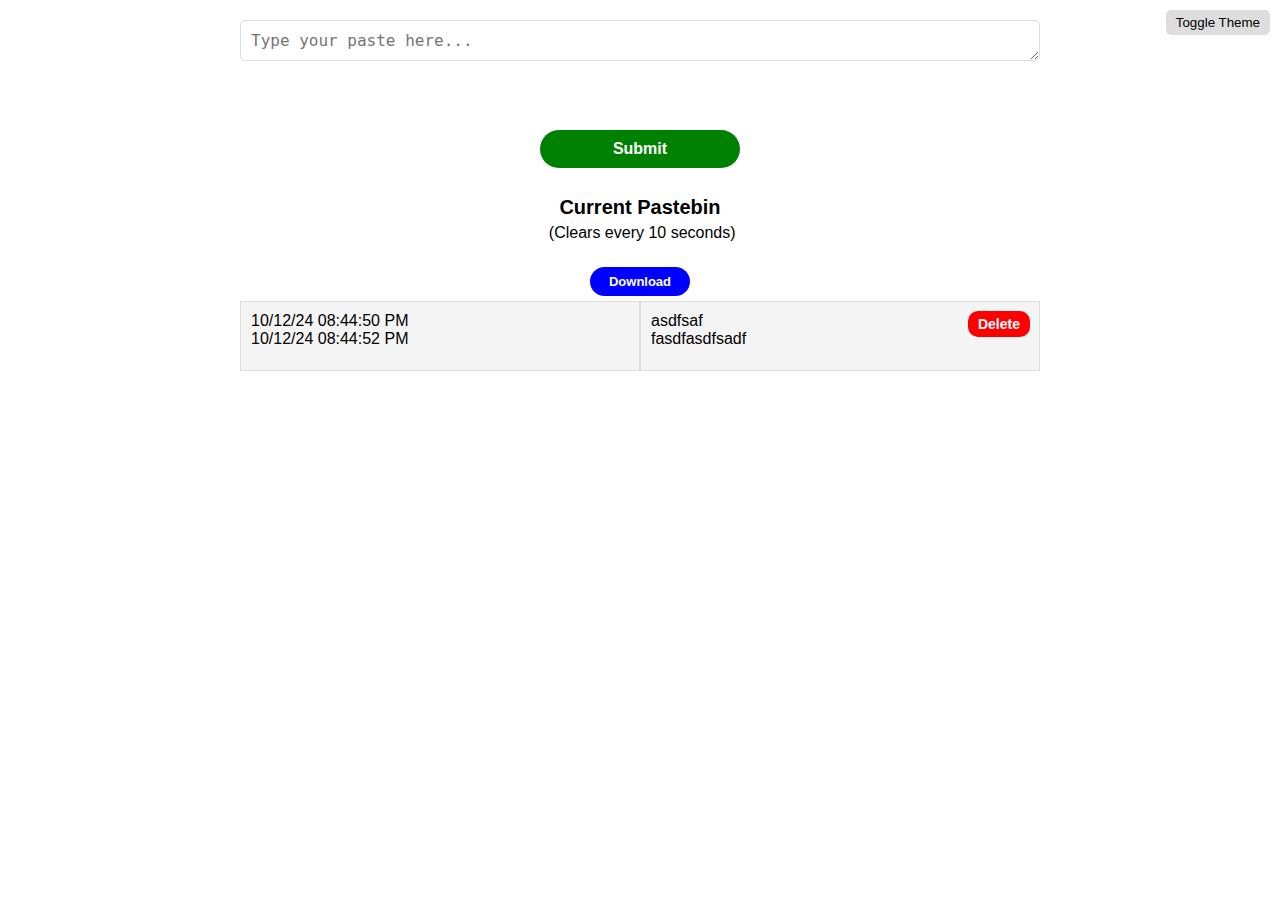
==== commit b4881e66: "made html formatting less goofy" ====
--- a/index.html
+++ b/index.html
@@ -1,315 +1,315 @@
 <!DOCTYPE html>
 <html lang="en">
-<head>
-<meta charset="UTF-8">
-<meta name="viewport" content="width=device-width, initial-scale=1.0">
-<title>Simple Pastebin</title>
-<style>
-body {
-	font-family: Arial, sans-serif;
-margin: 20px;
-	white-space: pre-wrap;
-display: flex;
-	 flex-direction: column;
-	 align-items: center;
-transition: background-color 0.5s, color 0.5s;
-}
-
-body.light {
-	background-color: #ffffff;
-color: #000000;
-}
-
-body.dark {
-	background-color: #222222;
-color: #ffffff;
-}
-
-.container {
-display: flex;
-width: 100%;
-       max-width: 800px;
-       overflow-x: auto;
-position: relative;
-}
-
-.timestamps, .data {
-	background-color: #f4f4f4;
-border: 1px solid #ddd;
-padding: 10px;
-flex: 1;
-      overflow-x: auto;
-      font-size: 16px;
-      min-height: 3em;
-transition: background-color 0.5s, color 0.5s;
-}
-
-body.dark .timestamps, body.dark .data {
-	background-color: #333333;
-color: #ffffff;
-}
-
-#inputForm {
-display: flex;
-	 flex-direction: column;
-width: 100%;
-       max-width: 800px;
-       align-items: flex-start;
-       margin-bottom: 10px;
-}
-
-#input {
-width: 100%;
-       min-height: 30px;
-padding: 10px;
-	 box-sizing: border-box;
-border: 1px solid #ddd;
-	border-radius: 5px;
-	margin-bottom: 10px;
-	font-size: 16px;
-}
-
-#submitButton{
-padding: 10px 20px;
-border: none;
-	border-radius: 20px;
-color: white;
-cursor: pointer;
-	font-weight: bold;
-	font-size: 16px;
-width: 100%;
-       max-width: 200px;
-margin: 5px auto;
-}
-
-#submitButton {
-	background-color: green;
-}
-
-#downloadButton {
-	background-color: blue;
-padding: 7px 7px;
-border: none;
-	border-radius: 20px;
-color: white;
-cursor: pointer;
-	font-weight: bold;
-	font-size: 13px;
-width: 100%;
-       max-width: 100px;
-margin: 5px auto;
-}
-
-#deleteButton {
-padding: 5px 10px;
-border: none;
-	border-radius: 10px;
-color: white;
-       background-color: red;
-cursor: pointer;
-	font-weight: bold;
-	font-size: 14px;
-position: absolute;
-top: 10px;
-right: 10px;
-}
-
-#themeToggle {
-position: absolute;
-top: 10px;
-right: 10px;
-cursor: pointer;
-padding: 5px 10px;
-border: none;
-	border-radius: 5px;
-	background-color: #ddd;
-transition: background-color 0.3s;
-}
-
-h1 {
-	font-size: 20px;
-	margin-bottom: 5px;
-	text-align: center;
-}
-
-#expirationMessage {
-	font-size: 16px;
-	margin-bottom: 20px;
-}
-</style>
-</head>
-<body class="light">
-<button id="themeToggle">Toggle Theme</button>
-<form id="inputForm">
-<textarea id="input" name="input" required rows="1" oninput="autoResize(this)" placeholder="Type your paste here..."></textarea>
-<br>
-<input type="submit" id="submitButton" value="Submit">
-</form>
-<h1>Current Pastebin</h1>
-<div id="expirationMessage">(Clears every X)</div>
-<button id="downloadButton">Download</button> 
-<div class="container">
-<button id="deleteButton">Delete</button>
-<div class="timestamps" id="timestamps">Loading...</div>
-<div class="data" id="fileContent">Loading...</div>
-</div>
-
-<script>
-let fileName;
-
-// Theme changer
-document.getElementById('themeToggle').addEventListener('click', () => {
-		let currentTheme = document.body.className;
-		document.body.className = currentTheme === 'light' ? 'dark' : 'light';
-		});
-
-// Load the expiration value and log name from config.toml
-async function loadConfig() {
-	try {
-		let response = await fetch('config.toml');
-		if (!response.ok) throw new Error('Network response was not ok');
-		let text = await response.text();
-		let expirationValue = parseExpiration(text);
-		displayExpirationMessage(expirationValue);
-		fileName = parseFileName(text);
-	} catch (error) {
-		document.getElementById('expirationMessage').textContent = 'Error loading expiration';
-	}
-}
-
-function parseFileName(tomlText) {
-	const logNameMatch = tomlText.match(/log_name\s*=\s*"(.*?)"/);
-	return logNameMatch ? removeQuotes(logNameMatch[1]) : ''; // Get log_name value
-}
-
-function removeQuotes(text) {
-	return text.replace(/^"|"$/g, '');
-}
-
-function parseExpiration(tomlText) {
-	const expirationMatch = tomlText.match(/expiration\s*=\s*"(.*?)"/);
-	return expirationMatch ? expirationMatch[1] : ''; // Get expiration value
-}
-
-function displayExpirationMessage(expirationValue) {
-	const timeUnits = { d: 'day', h: 'hour', m: 'minute', s: 'second' };
-	const parts = expirationValue.match(/(\d+)([dhms])/g) || [];
-	const formattedParts = parts.map(part => {
-			const value = part.slice(0, -1);
-			const unit = part.slice(-1);
-			const pluralizedUnit = timeUnits[unit] + (value > 1 ? 's' : '');
-			return `${value} ${pluralizedUnit}`;
+	<head>
+		<meta charset="UTF-8" />
+		<meta name="viewport" content="width=device-width, initial-scale=1.0" />
+		<title>Simple Pastebin</title>
+		<style>
+			body {
+				font-family: Arial, sans-serif;
+			margin: 20px;
+				white-space: pre-wrap;
+			display: flex;
+				 flex-direction: column;
+				 align-items: center;
+			transition: background-color 0.5s, color 0.5s;
+			}
+
+			body.light {
+				background-color: #ffffff;
+			color: #000000;
+			}
+
+			body.dark {
+				background-color: #222222;
+			color: #ffffff;
+			}
+
+			.container {
+			display: flex;
+			width: 100%;
+			       max-width: 800px;
+			       overflow-x: auto;
+			position: relative;
+			}
+
+			.timestamps, .data {
+				background-color: #f4f4f4;
+			border: 1px solid #ddd;
+			padding: 10px;
+			flex: 1;
+			      overflow-x: auto;
+			      font-size: 16px;
+			      min-height: 3em;
+			transition: background-color 0.5s, color 0.5s;
+			}
+
+			body.dark .timestamps, body.dark .data {
+				background-color: #333333;
+			color: #ffffff;
+			}
+
+			#inputForm {
+			display: flex;
+				 flex-direction: column;
+			width: 100%;
+			       max-width: 800px;
+			       align-items: flex-start;
+			       margin-bottom: 10px;
+			}
+
+			#input {
+			width: 100%;
+			       min-height: 30px;
+			padding: 10px;
+				 box-sizing: border-box;
+			border: 1px solid #ddd;
+				border-radius: 5px;
+				margin-bottom: 10px;
+				font-size: 16px;
+			}
+
+			#submitButton{
+			padding: 10px 20px;
+			border: none;
+				border-radius: 20px;
+			color: white;
+			cursor: pointer;
+				font-weight: bold;
+				font-size: 16px;
+			width: 100%;
+			       max-width: 200px;
+			margin: 5px auto;
+			}
+
+			#submitButton {
+				background-color: green;
+			}
+
+			#downloadButton {
+				background-color: blue;
+			padding: 7px 7px;
+			border: none;
+				border-radius: 20px;
+			color: white;
+			cursor: pointer;
+				font-weight: bold;
+				font-size: 13px;
+			width: 100%;
+			       max-width: 100px;
+			margin: 5px auto;
+			}
+
+			#deleteButton {
+			padding: 5px 10px;
+			border: none;
+				border-radius: 10px;
+			color: white;
+			       background-color: red;
+			cursor: pointer;
+				font-weight: bold;
+				font-size: 14px;
+			position: absolute;
+			top: 10px;
+			right: 10px;
+			}
+
+			#themeToggle {
+			position: absolute;
+			top: 10px;
+			right: 10px;
+			cursor: pointer;
+			padding: 5px 10px;
+			border: none;
+				border-radius: 5px;
+				background-color: #ddd;
+			transition: background-color 0.3s;
+			}
+
+			h1 {
+				font-size: 20px;
+				margin-bottom: 5px;
+				text-align: center;
+			}
+
+			#expirationMessage {
+				font-size: 16px;
+				margin-bottom: 20px;
+			}
+		</style>
+	</head>
+	<body class="light">
+		<button id="themeToggle">Toggle Theme</button>
+		<form id="inputForm">
+			<textarea id="input" name="input" required rows="1" oninput="autoResize(this)" placeholder="Type your paste here..."></textarea>
+			<br />
+			<input type="submit" id="submitButton" value="Submit" />
+		</form>
+		<h1>Current Pastebin</h1>
+		<div id="expirationMessage">(Clears every X)</div>
+		<button id="downloadButton">Download</button>
+		<div class="container">
+			<button id="deleteButton">Delete</button>
+			<div class="timestamps" id="timestamps">Loading...</div>
+			<div class="data" id="fileContent">Loading...</div>
+		</div>
+
+		<script>
+			let fileName;
+
+			// Theme changer
+			document.getElementById('themeToggle').addEventListener('click', () => {
+					let currentTheme = document.body.className;
+					document.body.className = currentTheme === 'light' ? 'dark' : 'light';
+					});
+
+			// Load the expiration value and log name from config.toml
+			async function loadConfig() {
+				try {
+					let response = await fetch('config.toml');
+					if (!response.ok) throw new Error('Network response was not ok');
+					let text = await response.text();
+					let expirationValue = parseExpiration(text);
+					displayExpirationMessage(expirationValue);
+					fileName = parseFileName(text);
+				} catch (error) {
+					document.getElementById('expirationMessage').textContent = 'Error loading expiration';
+				}
+			}
+
+			function parseFileName(tomlText) {
+				const logNameMatch = tomlText.match(/log_name\s*=\s*"(.*?)"/);
+				return logNameMatch ? removeQuotes(logNameMatch[1]) : ''; // Get log_name value
+			}
+
+			function removeQuotes(text) {
+				return text.replace(/^"|"$/g, '');
+			}
+
+			function parseExpiration(tomlText) {
+				const expirationMatch = tomlText.match(/expiration\s*=\s*"(.*?)"/);
+				return expirationMatch ? expirationMatch[1] : ''; // Get expiration value
+			}
+
+			function displayExpirationMessage(expirationValue) {
+				const timeUnits = { d: 'day', h: 'hour', m: 'minute', s: 'second' };
+				const parts = expirationValue.match(/(\d+)([dhms])/g) || [];
+				const formattedParts = parts.map(part => {
+						const value = part.slice(0, -1);
+						const unit = part.slice(-1);
+						const pluralizedUnit = timeUnits[unit] + (value > 1 ? 's' : '');
+						return `${value} ${pluralizedUnit}`;
+						});
+				document.getElementById('expirationMessage').textContent = ` (Clears every ${formattedParts.join(', ')})`;
+			}
+
+			// Load log
+			async function loadLog() {
+				try {
+					let response = await fetch(fileName);
+					if (!response.ok) throw new Error('Network response was not ok');
+					let text = await response.text();
+					parseLogData(text);
+				} catch (error) {
+					document.getElementById('fileContent').textContent = 'Error loading log';
+					document.getElementById('timestamps').textContent = '';
+				}
+			}
+
+			// Parse log data
+			function parseLogData(data) {
+				let lines = data.split('\n');
+				let timestamps = [];
+				let content = [];
+				let timestampRegex = /^\d{2}\/\d{2}\/\d{2} \d{2}:\d{2}:\d{2} (AM|PM) \|: /;
+				lines.forEach(line => {
+						let match = timestampRegex.exec(line);
+						if (match) {
+						let timestamp = line.substring(0, match[0].length - 3).trim();
+						let contentText = line.substring(match[0].length).trim();
+						timestamps.push(timestamp);
+						content.push(contentText);
+						} else {
+						timestamps.push('');
+						content.push(line);
+						}
+						});
+				document.getElementById('timestamps').textContent = timestamps.join('\n');
+				document.getElementById('fileContent').textContent = content.join('\n');
+			}
+
+			function downloadLog() {
+				fetch(fileName)
+					.then(response => response.blob())
+					.then(blob => {
+							const url = URL.createObjectURL(blob);
+							const a = document.createElement('a');
+							a.href = url;
+							a.download = fileName;
+							document.body.appendChild(a);
+							a.click();
+							a.remove();
+							URL.revokeObjectURL(url);
+							})
+				.catch(error => console.error('Error downloading log:', error));
+			}
+
+			// Delete button
+			async function deleteLog() {
+				let confirmation = confirm("Are you sure you want to delete the whole pastebin?");
+				if (confirmation) {
+					try {
+						let response = await fetch('/clear', { method: 'POST' });
+						if (!response.ok) throw new Error('Network response was not ok');
+						loadLog();
+					} catch (error) {
+						console.error('Error clearing log:', error);
+					}
+				}
+			}
+
+			document.getElementById('deleteButton').addEventListener('click', deleteLog);
+			document.getElementById('downloadButton').addEventListener('click', downloadLog);
+
+			function autoResize(textarea) {
+				textarea.style.height = 'auto';
+				textarea.style.height = textarea.scrollHeight + 'px';
+			}
+
+			// Network stuff
+			document.getElementById('inputForm').addEventListener('submit', async (event) => {
+					event.preventDefault();
+					let inputData = document.getElementById('input').value;
+					if (inputData) {
+					try {
+					let response = await fetch('/', {
+			method: 'POST',
+			headers: { 'Content-Type': 'text/plain' },
+			body: inputData
 			});
-	document.getElementById('expirationMessage').textContent = ` (Clears every ${formattedParts.join(', ')})`;
-}
-
-// Load log
-async function loadLog() {
-	try {
-		let response = await fetch(fileName);
-		if (!response.ok) throw new Error('Network response was not ok');
-		let text = await response.text();
-		parseLogData(text);
-	} catch (error) {
-		document.getElementById('fileContent').textContent = 'Error loading log';
-		document.getElementById('timestamps').textContent = '';
-	}
-}
-
-// Parse log data
-function parseLogData(data) {
-	let lines = data.split('\n');
-	let timestamps = [];
-	let content = [];
-	let timestampRegex = /^\d{2}\/\d{2}\/\d{2} \d{2}:\d{2}:\d{2} (AM|PM) \|: /;
-	lines.forEach(line => {
-			let match = timestampRegex.exec(line);
-			if (match) {
-			let timestamp = line.substring(0, match[0].length - 3).trim();
-			let contentText = line.substring(match[0].length).trim();
-			timestamps.push(timestamp);
-			content.push(contentText);
-			} else {
-			timestamps.push('');
-			content.push(line);
-			}
-			});
-	document.getElementById('timestamps').textContent = timestamps.join('\n');
-	document.getElementById('fileContent').textContent = content.join('\n');
-}
-
-function downloadLog() {
-	fetch(fileName)
-		.then(response => response.blob())
-		.then(blob => {
-				const url = URL.createObjectURL(blob);
-				const a = document.createElement('a');
-				a.href = url;
-				a.download = fileName; 
-				document.body.appendChild(a);
-				a.click();
-				a.remove();
-				URL.revokeObjectURL(url);
-				})
-	.catch(error => console.error('Error downloading log:', error));
-}
-
-// Delete button
-async function deleteLog() {
-	let confirmation = confirm("Are you sure you want to delete the whole pastebin?");
-	if (confirmation) {
-		try {
-			let response = await fetch('/clear', { method: 'POST' });
-			if (!response.ok) throw new Error('Network response was not ok');
-			loadLog();
-		} catch (error) {
-			console.error('Error clearing log:', error);
-		}
-	}
-}
-
-document.getElementById('deleteButton').addEventListener('click', deleteLog);
-document.getElementById('downloadButton').addEventListener('click', downloadLog); 
-
-function autoResize(textarea) {
-	textarea.style.height = 'auto';
-	textarea.style.height = textarea.scrollHeight + 'px';
-}
-
-// Network stuff
-document.getElementById('inputForm').addEventListener('submit', async (event) => {
-		event.preventDefault();
-		let inputData = document.getElementById('input').value;
-		if (inputData) {
-		try {
-		let response = await fetch('/', {
-method: 'POST',
-headers: { 'Content-Type': 'text/plain' },
-body: inputData
-});
-		if (!response.ok) throw new Error('Network response was not ok');
-		document.getElementById('input').value = '';
-		autoResize(document.getElementById('input'));
-		loadLog();
-		} catch (error) {
-		console.error('Error submitting data:', error);
-		}
-		}
-		});
-
-document.getElementById('input').addEventListener('keydown', function(event) {
-		if (event.key === 'Enter' && !event.shiftKey) {
-		event.preventDefault();
-		document.getElementById('inputForm').dispatchEvent(new Event('submit'));
-		}
-		});
-
-window.onload = () => {
-	loadConfig(); // Load the configuration
-	loadLog(); // Load the log
-};
-
-setInterval(loadLog, 500);
-</script>
-</body>
+					if (!response.ok) throw new Error('Network response was not ok');
+					document.getElementById('input').value = '';
+					autoResize(document.getElementById('input'));
+					loadLog();
+					} catch (error) {
+					console.error('Error submitting data:', error);
+					}
+					}
+					});
+
+			document.getElementById('input').addEventListener('keydown', function(event) {
+					if (event.key === 'Enter' && !event.shiftKey) {
+					event.preventDefault();
+					document.getElementById('inputForm').dispatchEvent(new Event('submit'));
+					}
+					});
+
+			window.onload = () => {
+				loadConfig(); // Load the configuration
+				loadLog(); // Load the log
+			};
+
+			setInterval(loadLog, 500);
+		</script>
+	</body>
 </html>
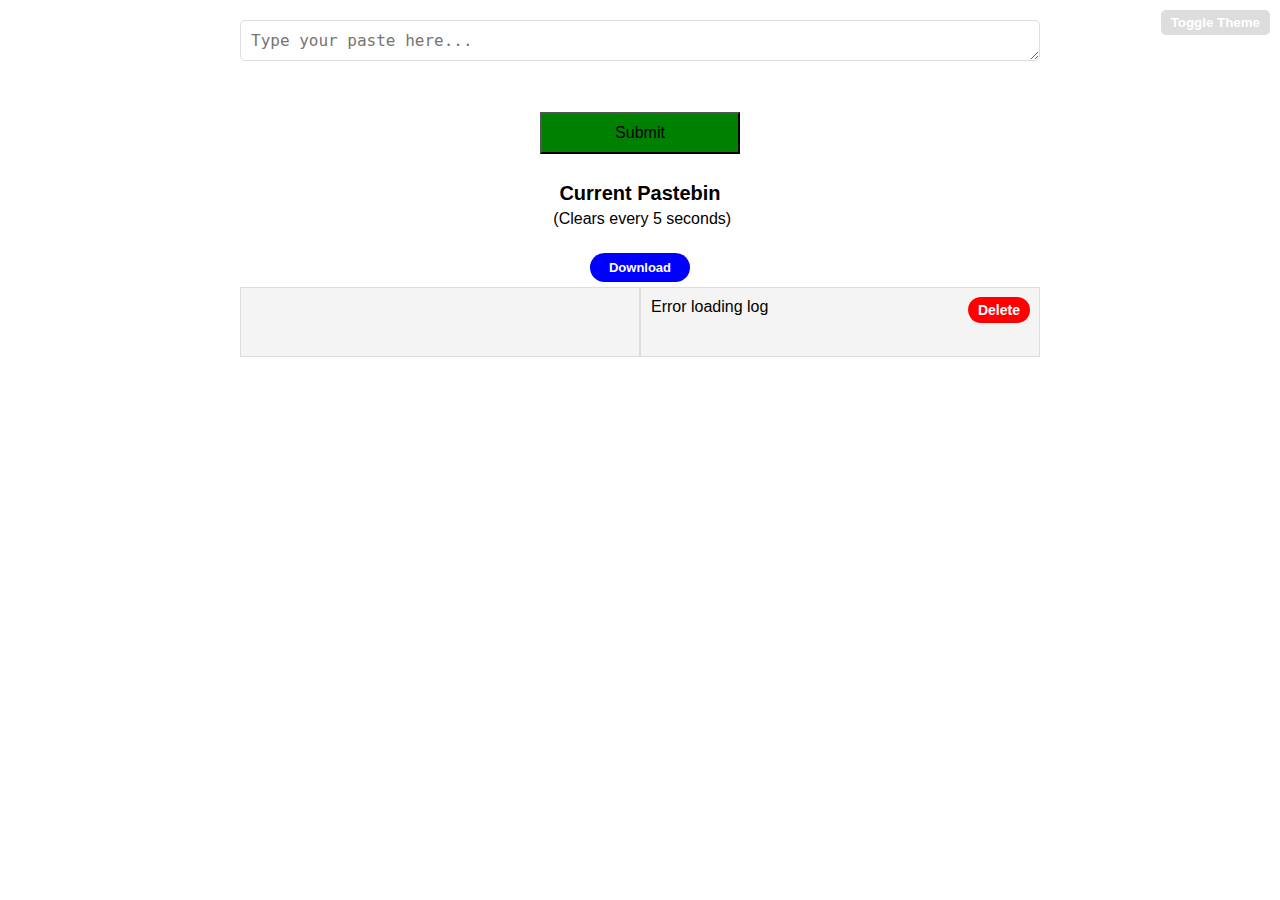
==== commit 49f79f22: "optimize html" ====
--- a/index.html
+++ b/index.html
@@ -1,315 +1,304 @@
 <!DOCTYPE html>
 <html lang="en">
-	<head>
-		<meta charset="UTF-8" />
-		<meta name="viewport" content="width=device-width, initial-scale=1.0" />
-		<title>Simple Pastebin</title>
-		<style>
-			body {
-				font-family: Arial, sans-serif;
-			margin: 20px;
-				white-space: pre-wrap;
-			display: flex;
-				 flex-direction: column;
-				 align-items: center;
-			transition: background-color 0.5s, color 0.5s;
+<head>
+<meta charset="UTF-8">
+<meta name="viewport" content="width=device-width, initial-scale=1.0">
+<title>Simple Pastebin</title>
+<style>
+body {
+    font-family: Arial, sans-serif;
+    margin: 20px;
+    white-space: pre-wrap;
+    display: flex;
+    flex-direction: column;
+    align-items: center;
+    transition: background-color 0.5s, color 0.5s;
+}
+
+body.light {
+    background-color: #ffffff;
+    color: #000000;
+}
+
+body.dark {
+    background-color: #222222;
+    color: #ffffff;
+}
+
+.container {
+    display: flex;
+    width: 100%;
+    max-width: 800px;
+    overflow-x: auto;
+    position: relative;
+}
+
+.timestamps, .data {
+    background-color: #f4f4f4;
+    border: 1px solid #ddd;
+    padding: 10px;
+    flex: 1;
+    overflow-x: auto;
+    font-size: 16px;
+    min-height: 3em;
+    transition: background-color 0.5s, color 0.5s;
+}
+
+body.dark .timestamps, body.dark .data {
+    background-color: #333333;
+    color: #ffffff;
+}
+
+#inputForm {
+    display: flex;
+    flex-direction: column;
+    width: 100%;
+    max-width: 800px;
+    align-items: flex-start;
+    margin-bottom: 10px;
+}
+
+#input {
+    width: 100%;
+    min-height: 30px;
+    padding: 10px;
+    box-sizing: border-box;
+    border: 1px solid #ddd;
+    border-radius: 5px;
+    margin-bottom: 10px;
+    font-size: 16px;
+}
+
+button {
+    border: none;
+    border-radius: 20px;
+    color: white;
+    cursor: pointer;
+    font-weight: bold;
+}
+
+#submitButton {
+    padding: 10px 20px;
+    background-color: green;
+    font-size: 16px;
+    width: 100%;
+    max-width: 200px;
+    margin: 5px auto;
+}
+
+#downloadButton {
+    padding: 7px;
+    background-color: blue;
+    font-size: 13px;
+    width: 100%;
+    max-width: 100px;
+    margin: 5px auto;
+}
+
+#deleteButton {
+    padding: 5px 10px;
+    background-color: red;
+    font-size: 14px;
+    position: absolute;
+    top: 10px;
+    right: 10px;
+}
+
+#themeToggle {
+    position: absolute;
+    top: 10px;
+    right: 10px;
+    cursor: pointer;
+    padding: 5px 10px;
+    border-radius: 5px;
+    background-color: #ddd;
+    transition: background-color 0.3s;
+}
+
+h1 {
+    font-size: 20px;
+    margin-bottom: 5px;
+    text-align: center;
+}
+
+#expirationMessage {
+    font-size: 16px;
+    margin-bottom: 20px;
+}
+</style>
+</head>
+<body class="light">
+<button id="themeToggle">Toggle Theme</button>
+<form id="inputForm">
+<textarea id="input" name="input" required rows="1" oninput="autoResize(this)" placeholder="Type your paste here..."></textarea>
+<br>
+<input type="submit" id="submitButton" value="Submit">
+</form>
+<h1>Current Pastebin</h1>
+<div id="expirationMessage">(Clears every X)</div>
+<button id="downloadButton">Download</button> 
+<div class="container">
+<button id="deleteButton">Delete</button>
+<div class="timestamps" id="timestamps">Loading...</div>
+<div class="data" id="fileContent">Loading...</div>
+</div>
+
+<script>
+let fileName;
+
+// Theme changer
+document.getElementById('themeToggle').addEventListener('click', () => {
+		let currentTheme = document.body.className;
+		document.body.className = currentTheme === 'light' ? 'dark' : 'light';
+		});
+
+// Load the expiration value and log name from config.toml
+async function loadConfig() {
+	try {
+		let response = await fetch('config.toml');
+		if (!response.ok) throw new Error('Network response was not ok');
+		let text = await response.text();
+		let expirationValue = parseExpiration(text);
+		displayExpirationMessage(expirationValue);
+		fileName = parseFileName(text);
+	} catch (error) {
+		document.getElementById('expirationMessage').textContent = 'Error loading expiration';
+	}
+}
+
+function parseFileName(tomlText) {
+	const logNameMatch = tomlText.match(/log_name\s*=\s*"(.*?)"/);
+	return logNameMatch ? removeQuotes(logNameMatch[1]) : ''; // Get log_name value
+}
+
+function removeQuotes(text) {
+	return text.replace(/^"|"$/g, '');
+}
+
+function parseExpiration(tomlText) {
+	const expirationMatch = tomlText.match(/expiration\s*=\s*"(.*?)"/);
+	return expirationMatch ? expirationMatch[1] : ''; // Get expiration value
+}
+
+function displayExpirationMessage(expirationValue) {
+	const timeUnits = { d: 'day', h: 'hour', m: 'minute', s: 'second' };
+	const parts = expirationValue.match(/(\d+)([dhms])/g) || [];
+	const formattedParts = parts.map(part => {
+			const value = part.slice(0, -1);
+			const unit = part.slice(-1);
+			const pluralizedUnit = timeUnits[unit] + (value > 1 ? 's' : '');
+			return `${value} ${pluralizedUnit}`;
+			});
+	document.getElementById('expirationMessage').textContent = ` (Clears every ${formattedParts.join(', ')})`;
+}
+
+// Load log
+async function loadLog() {
+	try {
+		let response = await fetch(fileName);
+		if (!response.ok) throw new Error('Network response was not ok');
+		let text = await response.text();
+		parseLogData(text);
+	} catch (error) {
+		document.getElementById('fileContent').textContent = 'Error loading log';
+		document.getElementById('timestamps').textContent = '';
+	}
+}
+
+// Parse log data
+function parseLogData(data) {
+	let lines = data.split('\n');
+	let timestamps = [];
+	let content = [];
+	let timestampRegex = /^\d{2}\/\d{2}\/\d{2} \d{2}:\d{2}:\d{2} (AM|PM) \|: /;
+	lines.forEach(line => {
+			let match = timestampRegex.exec(line);
+			if (match) {
+			let timestamp = line.substring(0, match[0].length - 3).trim();
+			let contentText = line.substring(match[0].length).trim();
+			timestamps.push(timestamp);
+			content.push(contentText);
+			} else {
+			timestamps.push('');
+			content.push(line);
 			}
-
-			body.light {
-				background-color: #ffffff;
-			color: #000000;
-			}
-
-			body.dark {
-				background-color: #222222;
-			color: #ffffff;
-			}
-
-			.container {
-			display: flex;
-			width: 100%;
-			       max-width: 800px;
-			       overflow-x: auto;
-			position: relative;
-			}
-
-			.timestamps, .data {
-				background-color: #f4f4f4;
-			border: 1px solid #ddd;
-			padding: 10px;
-			flex: 1;
-			      overflow-x: auto;
-			      font-size: 16px;
-			      min-height: 3em;
-			transition: background-color 0.5s, color 0.5s;
-			}
-
-			body.dark .timestamps, body.dark .data {
-				background-color: #333333;
-			color: #ffffff;
-			}
-
-			#inputForm {
-			display: flex;
-				 flex-direction: column;
-			width: 100%;
-			       max-width: 800px;
-			       align-items: flex-start;
-			       margin-bottom: 10px;
-			}
-
-			#input {
-			width: 100%;
-			       min-height: 30px;
-			padding: 10px;
-				 box-sizing: border-box;
-			border: 1px solid #ddd;
-				border-radius: 5px;
-				margin-bottom: 10px;
-				font-size: 16px;
-			}
-
-			#submitButton{
-			padding: 10px 20px;
-			border: none;
-				border-radius: 20px;
-			color: white;
-			cursor: pointer;
-				font-weight: bold;
-				font-size: 16px;
-			width: 100%;
-			       max-width: 200px;
-			margin: 5px auto;
-			}
-
-			#submitButton {
-				background-color: green;
-			}
-
-			#downloadButton {
-				background-color: blue;
-			padding: 7px 7px;
-			border: none;
-				border-radius: 20px;
-			color: white;
-			cursor: pointer;
-				font-weight: bold;
-				font-size: 13px;
-			width: 100%;
-			       max-width: 100px;
-			margin: 5px auto;
-			}
-
-			#deleteButton {
-			padding: 5px 10px;
-			border: none;
-				border-radius: 10px;
-			color: white;
-			       background-color: red;
-			cursor: pointer;
-				font-weight: bold;
-				font-size: 14px;
-			position: absolute;
-			top: 10px;
-			right: 10px;
-			}
-
-			#themeToggle {
-			position: absolute;
-			top: 10px;
-			right: 10px;
-			cursor: pointer;
-			padding: 5px 10px;
-			border: none;
-				border-radius: 5px;
-				background-color: #ddd;
-			transition: background-color 0.3s;
-			}
-
-			h1 {
-				font-size: 20px;
-				margin-bottom: 5px;
-				text-align: center;
-			}
-
-			#expirationMessage {
-				font-size: 16px;
-				margin-bottom: 20px;
-			}
-		</style>
-	</head>
-	<body class="light">
-		<button id="themeToggle">Toggle Theme</button>
-		<form id="inputForm">
-			<textarea id="input" name="input" required rows="1" oninput="autoResize(this)" placeholder="Type your paste here..."></textarea>
-			<br />
-			<input type="submit" id="submitButton" value="Submit" />
-		</form>
-		<h1>Current Pastebin</h1>
-		<div id="expirationMessage">(Clears every X)</div>
-		<button id="downloadButton">Download</button>
-		<div class="container">
-			<button id="deleteButton">Delete</button>
-			<div class="timestamps" id="timestamps">Loading...</div>
-			<div class="data" id="fileContent">Loading...</div>
-		</div>
-
-		<script>
-			let fileName;
-
-			// Theme changer
-			document.getElementById('themeToggle').addEventListener('click', () => {
-					let currentTheme = document.body.className;
-					document.body.className = currentTheme === 'light' ? 'dark' : 'light';
-					});
-
-			// Load the expiration value and log name from config.toml
-			async function loadConfig() {
-				try {
-					let response = await fetch('config.toml');
-					if (!response.ok) throw new Error('Network response was not ok');
-					let text = await response.text();
-					let expirationValue = parseExpiration(text);
-					displayExpirationMessage(expirationValue);
-					fileName = parseFileName(text);
-				} catch (error) {
-					document.getElementById('expirationMessage').textContent = 'Error loading expiration';
-				}
-			}
-
-			function parseFileName(tomlText) {
-				const logNameMatch = tomlText.match(/log_name\s*=\s*"(.*?)"/);
-				return logNameMatch ? removeQuotes(logNameMatch[1]) : ''; // Get log_name value
-			}
-
-			function removeQuotes(text) {
-				return text.replace(/^"|"$/g, '');
-			}
-
-			function parseExpiration(tomlText) {
-				const expirationMatch = tomlText.match(/expiration\s*=\s*"(.*?)"/);
-				return expirationMatch ? expirationMatch[1] : ''; // Get expiration value
-			}
-
-			function displayExpirationMessage(expirationValue) {
-				const timeUnits = { d: 'day', h: 'hour', m: 'minute', s: 'second' };
-				const parts = expirationValue.match(/(\d+)([dhms])/g) || [];
-				const formattedParts = parts.map(part => {
-						const value = part.slice(0, -1);
-						const unit = part.slice(-1);
-						const pluralizedUnit = timeUnits[unit] + (value > 1 ? 's' : '');
-						return `${value} ${pluralizedUnit}`;
-						});
-				document.getElementById('expirationMessage').textContent = ` (Clears every ${formattedParts.join(', ')})`;
-			}
-
-			// Load log
-			async function loadLog() {
-				try {
-					let response = await fetch(fileName);
-					if (!response.ok) throw new Error('Network response was not ok');
-					let text = await response.text();
-					parseLogData(text);
-				} catch (error) {
-					document.getElementById('fileContent').textContent = 'Error loading log';
-					document.getElementById('timestamps').textContent = '';
-				}
-			}
-
-			// Parse log data
-			function parseLogData(data) {
-				let lines = data.split('\n');
-				let timestamps = [];
-				let content = [];
-				let timestampRegex = /^\d{2}\/\d{2}\/\d{2} \d{2}:\d{2}:\d{2} (AM|PM) \|: /;
-				lines.forEach(line => {
-						let match = timestampRegex.exec(line);
-						if (match) {
-						let timestamp = line.substring(0, match[0].length - 3).trim();
-						let contentText = line.substring(match[0].length).trim();
-						timestamps.push(timestamp);
-						content.push(contentText);
-						} else {
-						timestamps.push('');
-						content.push(line);
-						}
-						});
-				document.getElementById('timestamps').textContent = timestamps.join('\n');
-				document.getElementById('fileContent').textContent = content.join('\n');
-			}
-
-			function downloadLog() {
-				fetch(fileName)
-					.then(response => response.blob())
-					.then(blob => {
-							const url = URL.createObjectURL(blob);
-							const a = document.createElement('a');
-							a.href = url;
-							a.download = fileName;
-							document.body.appendChild(a);
-							a.click();
-							a.remove();
-							URL.revokeObjectURL(url);
-							})
-				.catch(error => console.error('Error downloading log:', error));
-			}
-
-			// Delete button
-			async function deleteLog() {
-				let confirmation = confirm("Are you sure you want to delete the whole pastebin?");
-				if (confirmation) {
-					try {
-						let response = await fetch('/clear', { method: 'POST' });
-						if (!response.ok) throw new Error('Network response was not ok');
-						loadLog();
-					} catch (error) {
-						console.error('Error clearing log:', error);
-					}
-				}
-			}
-
-			document.getElementById('deleteButton').addEventListener('click', deleteLog);
-			document.getElementById('downloadButton').addEventListener('click', downloadLog);
-
-			function autoResize(textarea) {
-				textarea.style.height = 'auto';
-				textarea.style.height = textarea.scrollHeight + 'px';
-			}
-
-			// Network stuff
-			document.getElementById('inputForm').addEventListener('submit', async (event) => {
-					event.preventDefault();
-					let inputData = document.getElementById('input').value;
-					if (inputData) {
-					try {
-					let response = await fetch('/', {
-			method: 'POST',
-			headers: { 'Content-Type': 'text/plain' },
-			body: inputData
 			});
-					if (!response.ok) throw new Error('Network response was not ok');
-					document.getElementById('input').value = '';
-					autoResize(document.getElementById('input'));
-					loadLog();
-					} catch (error) {
-					console.error('Error submitting data:', error);
-					}
-					}
-					});
-
-			document.getElementById('input').addEventListener('keydown', function(event) {
-					if (event.key === 'Enter' && !event.shiftKey) {
-					event.preventDefault();
-					document.getElementById('inputForm').dispatchEvent(new Event('submit'));
-					}
-					});
-
-			window.onload = () => {
-				loadConfig(); // Load the configuration
-				loadLog(); // Load the log
-			};
-
-			setInterval(loadLog, 500);
-		</script>
-	</body>
+	document.getElementById('timestamps').textContent = timestamps.join('\n');
+	document.getElementById('fileContent').textContent = content.join('\n');
+}
+
+function downloadLog() {
+	fetch(fileName)
+		.then(response => response.blob())
+		.then(blob => {
+				const url = URL.createObjectURL(blob);
+				const a = document.createElement('a');
+				a.href = url;
+				a.download = fileName; 
+				document.body.appendChild(a);
+				a.click();
+				a.remove();
+				URL.revokeObjectURL(url);
+				})
+	.catch(error => console.error('Error downloading log:', error));
+}
+
+// Delete button
+async function deleteLog() {
+	let confirmation = confirm("Are you sure you want to delete the whole pastebin?");
+	if (confirmation) {
+		try {
+			let response = await fetch('/clear', { method: 'POST' });
+			if (!response.ok) throw new Error('Network response was not ok');
+			loadLog();
+		} catch (error) {
+			console.error('Error clearing log:', error);
+		}
+	}
+}
+
+document.getElementById('deleteButton').addEventListener('click', deleteLog);
+document.getElementById('downloadButton').addEventListener('click', downloadLog); 
+
+function autoResize(textarea) {
+	textarea.style.height = 'auto';
+	textarea.style.height = textarea.scrollHeight + 'px';
+}
+
+// Network stuff
+document.getElementById('inputForm').addEventListener('submit', async (event) => {
+		event.preventDefault();
+		let inputData = document.getElementById('input').value;
+		if (inputData) {
+		try {
+		let response = await fetch('/', {
+method: 'POST',
+headers: { 'Content-Type': 'text/plain' },
+body: inputData
+});
+		if (!response.ok) throw new Error('Network response was not ok');
+		document.getElementById('input').value = '';
+		autoResize(document.getElementById('input'));
+		loadLog();
+		} catch (error) {
+		console.error('Error submitting data:', error);
+		}
+		}
+		});
+
+document.getElementById('input').addEventListener('keydown', function(event) {
+		if (event.key === 'Enter' && !event.shiftKey) {
+		event.preventDefault();
+		document.getElementById('inputForm').dispatchEvent(new Event('submit'));
+		}
+		});
+
+window.onload = () => {
+	loadConfig(); // Load the configuration
+	loadLog(); // Load the log
+};
+
+setInterval(loadLog, 500);
+</script>
+</body>
 </html>
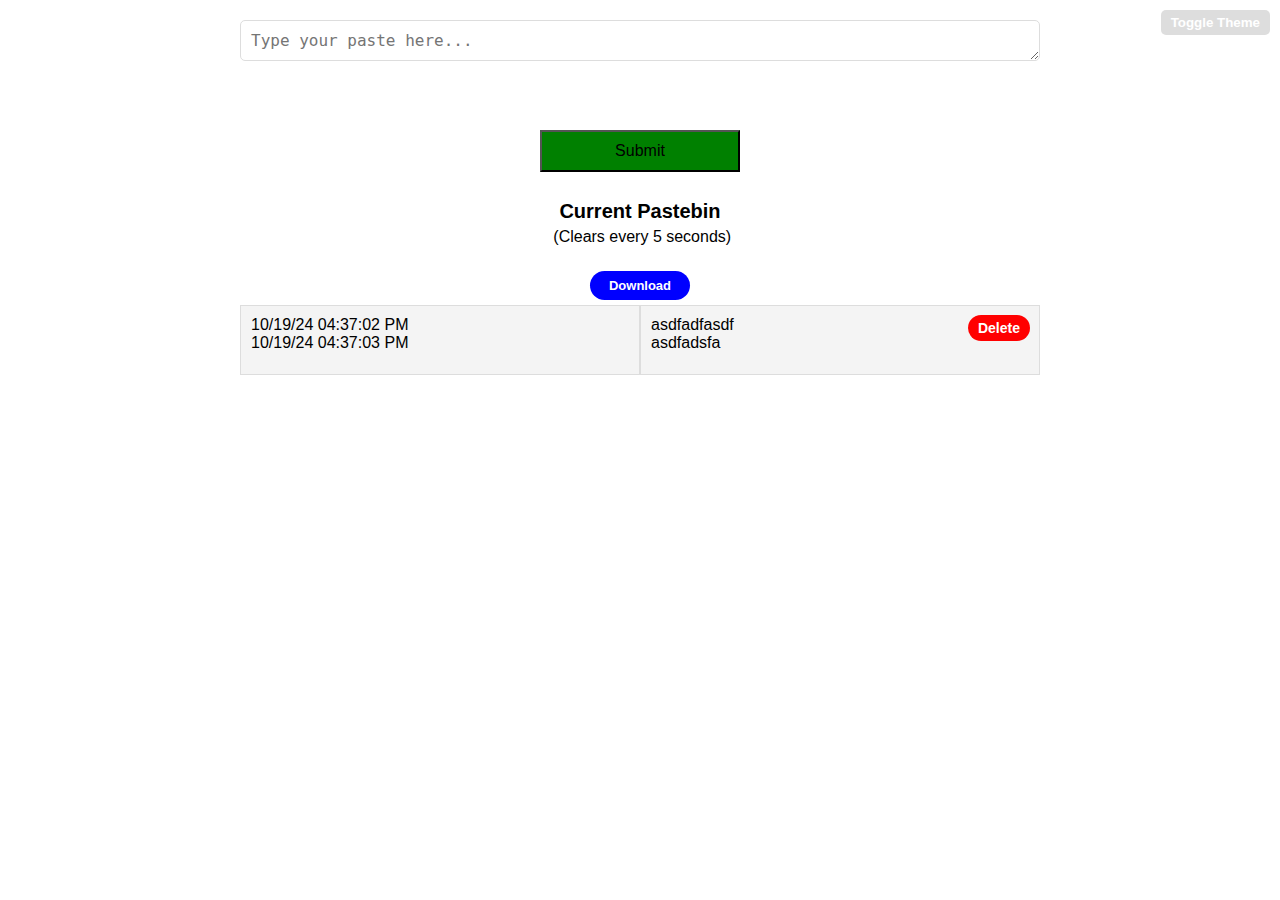
==== commit 54ea2ccf: "more optimize" ====
--- a/index.html
+++ b/index.html
@@ -1,304 +1,301 @@
 <!DOCTYPE html>
 <html lang="en">
 <head>
-<meta charset="UTF-8">
-<meta name="viewport" content="width=device-width, initial-scale=1.0">
-<title>Simple Pastebin</title>
-<style>
-body {
-    font-family: Arial, sans-serif;
-    margin: 20px;
-    white-space: pre-wrap;
-    display: flex;
-    flex-direction: column;
-    align-items: center;
-    transition: background-color 0.5s, color 0.5s;
-}
-
-body.light {
-    background-color: #ffffff;
-    color: #000000;
-}
-
-body.dark {
-    background-color: #222222;
-    color: #ffffff;
-}
-
-.container {
-    display: flex;
-    width: 100%;
-    max-width: 800px;
-    overflow-x: auto;
-    position: relative;
-}
-
-.timestamps, .data {
-    background-color: #f4f4f4;
-    border: 1px solid #ddd;
-    padding: 10px;
-    flex: 1;
-    overflow-x: auto;
-    font-size: 16px;
-    min-height: 3em;
-    transition: background-color 0.5s, color 0.5s;
-}
-
-body.dark .timestamps, body.dark .data {
-    background-color: #333333;
-    color: #ffffff;
-}
-
-#inputForm {
-    display: flex;
-    flex-direction: column;
-    width: 100%;
-    max-width: 800px;
-    align-items: flex-start;
-    margin-bottom: 10px;
-}
-
-#input {
-    width: 100%;
-    min-height: 30px;
-    padding: 10px;
-    box-sizing: border-box;
-    border: 1px solid #ddd;
-    border-radius: 5px;
-    margin-bottom: 10px;
-    font-size: 16px;
-}
-
-button {
-    border: none;
-    border-radius: 20px;
-    color: white;
-    cursor: pointer;
-    font-weight: bold;
-}
-
-#submitButton {
-    padding: 10px 20px;
-    background-color: green;
-    font-size: 16px;
-    width: 100%;
-    max-width: 200px;
-    margin: 5px auto;
-}
-
-#downloadButton {
-    padding: 7px;
-    background-color: blue;
-    font-size: 13px;
-    width: 100%;
-    max-width: 100px;
-    margin: 5px auto;
-}
-
-#deleteButton {
-    padding: 5px 10px;
-    background-color: red;
-    font-size: 14px;
-    position: absolute;
-    top: 10px;
-    right: 10px;
-}
-
-#themeToggle {
-    position: absolute;
-    top: 10px;
-    right: 10px;
-    cursor: pointer;
-    padding: 5px 10px;
-    border-radius: 5px;
-    background-color: #ddd;
-    transition: background-color 0.3s;
-}
-
-h1 {
-    font-size: 20px;
-    margin-bottom: 5px;
-    text-align: center;
-}
-
-#expirationMessage {
-    font-size: 16px;
-    margin-bottom: 20px;
-}
-</style>
+    <meta charset="UTF-8">
+    <meta name="viewport" content="width=device-width, initial-scale=1.0">
+    <title>Simple Pastebin</title>
+    <style>
+        body {
+            font-family: Arial, sans-serif;
+            margin: 20px;
+            white-space: pre-wrap;
+            display: flex;
+            flex-direction: column;
+            align-items: center;
+            transition: background-color 0.5s, color 0.5s;
+        }
+
+        body.light {
+            background-color: #ffffff;
+            color: #000000;
+        }
+
+        body.dark {
+            background-color: #222222;
+            color: #ffffff;
+        }
+
+        .container {
+            display: flex;
+            width: 100%;
+            max-width: 800px;
+            overflow-x: auto;
+            position: relative;
+        }
+
+        .timestamps, .data {
+            background-color: #f4f4f4;
+            border: 1px solid #ddd;
+            padding: 10px;
+            flex: 1;
+            overflow-x: auto;
+            font-size: 16px;
+            min-height: 3em;
+            transition: background-color 0.5s, color 0.5s;
+        }
+
+        body.dark .timestamps, body.dark .data {
+            background-color: #333333;
+            color: #ffffff;
+        }
+
+        #inputForm {
+            display: flex;
+            flex-direction: column;
+            width: 100%;
+            max-width: 800px;
+            align-items: flex-start;
+            margin-bottom: 10px;
+        }
+
+        #input {
+            width: 100%;
+            min-height: 30px;
+            padding: 10px;
+            box-sizing: border-box;
+            border: 1px solid #ddd;
+            border-radius: 5px;
+            margin-bottom: 10px;
+            font-size: 16px;
+        }
+
+        button {
+            border: none;
+            border-radius: 20px;
+            color: white;
+            cursor: pointer;
+            font-weight: bold;
+        }
+
+        #submitButton {
+            padding: 10px 20px;
+            background-color: green;
+            font-size: 16px;
+            width: 100%;
+            max-width: 200px;
+            margin: 5px auto;
+        }
+
+        #downloadButton {
+            padding: 7px;
+            background-color: blue;
+            font-size: 13px;
+            width: 100%;
+            max-width: 100px;
+            margin: 5px auto;
+        }
+
+        #deleteButton {
+            padding: 5px 10px;
+            background-color: red;
+            font-size: 14px;
+            position: absolute;
+            top: 10px;
+            right: 10px;
+        }
+
+        #themeToggle {
+            position: absolute;
+            top: 10px;
+            right: 10px;
+            cursor: pointer;
+            padding: 5px 10px;
+            border-radius: 5px;
+            background-color: #ddd;
+            transition: background-color 0.3s;
+        }
+
+        h1 {
+            font-size: 20px;
+            margin-bottom: 5px;
+            text-align: center;
+        }
+
+        #expirationMessage {
+            font-size: 16px;
+            margin-bottom: 20px;
+        }
+    </style>
 </head>
 <body class="light">
-<button id="themeToggle">Toggle Theme</button>
-<form id="inputForm">
-<textarea id="input" name="input" required rows="1" oninput="autoResize(this)" placeholder="Type your paste here..."></textarea>
-<br>
-<input type="submit" id="submitButton" value="Submit">
-</form>
-<h1>Current Pastebin</h1>
-<div id="expirationMessage">(Clears every X)</div>
-<button id="downloadButton">Download</button> 
-<div class="container">
-<button id="deleteButton">Delete</button>
-<div class="timestamps" id="timestamps">Loading...</div>
-<div class="data" id="fileContent">Loading...</div>
-</div>
-
-<script>
-let fileName;
-
-// Theme changer
-document.getElementById('themeToggle').addEventListener('click', () => {
-		let currentTheme = document.body.className;
-		document.body.className = currentTheme === 'light' ? 'dark' : 'light';
-		});
-
-// Load the expiration value and log name from config.toml
-async function loadConfig() {
-	try {
-		let response = await fetch('config.toml');
-		if (!response.ok) throw new Error('Network response was not ok');
-		let text = await response.text();
-		let expirationValue = parseExpiration(text);
-		displayExpirationMessage(expirationValue);
-		fileName = parseFileName(text);
-	} catch (error) {
-		document.getElementById('expirationMessage').textContent = 'Error loading expiration';
-	}
-}
-
-function parseFileName(tomlText) {
-	const logNameMatch = tomlText.match(/log_name\s*=\s*"(.*?)"/);
-	return logNameMatch ? removeQuotes(logNameMatch[1]) : ''; // Get log_name value
-}
-
-function removeQuotes(text) {
-	return text.replace(/^"|"$/g, '');
-}
-
-function parseExpiration(tomlText) {
-	const expirationMatch = tomlText.match(/expiration\s*=\s*"(.*?)"/);
-	return expirationMatch ? expirationMatch[1] : ''; // Get expiration value
-}
-
-function displayExpirationMessage(expirationValue) {
-	const timeUnits = { d: 'day', h: 'hour', m: 'minute', s: 'second' };
-	const parts = expirationValue.match(/(\d+)([dhms])/g) || [];
-	const formattedParts = parts.map(part => {
-			const value = part.slice(0, -1);
-			const unit = part.slice(-1);
-			const pluralizedUnit = timeUnits[unit] + (value > 1 ? 's' : '');
-			return `${value} ${pluralizedUnit}`;
-			});
-	document.getElementById('expirationMessage').textContent = ` (Clears every ${formattedParts.join(', ')})`;
-}
-
-// Load log
-async function loadLog() {
-	try {
-		let response = await fetch(fileName);
-		if (!response.ok) throw new Error('Network response was not ok');
-		let text = await response.text();
-		parseLogData(text);
-	} catch (error) {
-		document.getElementById('fileContent').textContent = 'Error loading log';
-		document.getElementById('timestamps').textContent = '';
-	}
-}
-
-// Parse log data
-function parseLogData(data) {
-	let lines = data.split('\n');
-	let timestamps = [];
-	let content = [];
-	let timestampRegex = /^\d{2}\/\d{2}\/\d{2} \d{2}:\d{2}:\d{2} (AM|PM) \|: /;
-	lines.forEach(line => {
-			let match = timestampRegex.exec(line);
-			if (match) {
-			let timestamp = line.substring(0, match[0].length - 3).trim();
-			let contentText = line.substring(match[0].length).trim();
-			timestamps.push(timestamp);
-			content.push(contentText);
-			} else {
-			timestamps.push('');
-			content.push(line);
-			}
-			});
-	document.getElementById('timestamps').textContent = timestamps.join('\n');
-	document.getElementById('fileContent').textContent = content.join('\n');
-}
-
-function downloadLog() {
-	fetch(fileName)
-		.then(response => response.blob())
-		.then(blob => {
-				const url = URL.createObjectURL(blob);
-				const a = document.createElement('a');
-				a.href = url;
-				a.download = fileName; 
-				document.body.appendChild(a);
-				a.click();
-				a.remove();
-				URL.revokeObjectURL(url);
-				})
-	.catch(error => console.error('Error downloading log:', error));
-}
-
-// Delete button
-async function deleteLog() {
-	let confirmation = confirm("Are you sure you want to delete the whole pastebin?");
-	if (confirmation) {
-		try {
-			let response = await fetch('/clear', { method: 'POST' });
-			if (!response.ok) throw new Error('Network response was not ok');
-			loadLog();
-		} catch (error) {
-			console.error('Error clearing log:', error);
-		}
-	}
-}
-
-document.getElementById('deleteButton').addEventListener('click', deleteLog);
-document.getElementById('downloadButton').addEventListener('click', downloadLog); 
-
-function autoResize(textarea) {
-	textarea.style.height = 'auto';
-	textarea.style.height = textarea.scrollHeight + 'px';
-}
-
-// Network stuff
-document.getElementById('inputForm').addEventListener('submit', async (event) => {
-		event.preventDefault();
-		let inputData = document.getElementById('input').value;
-		if (inputData) {
-		try {
-		let response = await fetch('/', {
-method: 'POST',
-headers: { 'Content-Type': 'text/plain' },
-body: inputData
-});
-		if (!response.ok) throw new Error('Network response was not ok');
-		document.getElementById('input').value = '';
-		autoResize(document.getElementById('input'));
-		loadLog();
-		} catch (error) {
-		console.error('Error submitting data:', error);
-		}
-		}
-		});
-
-document.getElementById('input').addEventListener('keydown', function(event) {
-		if (event.key === 'Enter' && !event.shiftKey) {
-		event.preventDefault();
-		document.getElementById('inputForm').dispatchEvent(new Event('submit'));
-		}
-		});
-
-window.onload = () => {
-	loadConfig(); // Load the configuration
-	loadLog(); // Load the log
-};
-
-setInterval(loadLog, 500);
-</script>
+    <button id="themeToggle">Toggle Theme</button>
+    <form id="inputForm">
+        <textarea id="input" name="input" required rows="1" oninput="autoResize(this)" placeholder="Type your paste here..."></textarea>
+        <br>
+        <input type="submit" id="submitButton" value="Submit">
+    </form>
+    <h1>Current Pastebin</h1>
+    <div id="expirationMessage">(Clears every X)</div>
+    <button id="downloadButton">Download</button> 
+    <div class="container">
+        <button id="deleteButton">Delete</button>
+        <div class="timestamps" id="timestamps">Loading...</div>
+        <div class="data" id="fileContent">Loading...</div>
+    </div>
+
+    <script>
+        let fileName;
+
+        // Theme changer
+        document.getElementById('themeToggle').addEventListener('click', () => {
+            document.body.classList.toggle('dark');
+        });
+
+        // Load the expiration value and log name from config.toml
+        async function loadConfig() {
+            try {
+                const response = await fetch('config.toml');
+                if (!response.ok) throw new Error('Network response was not ok');
+                const text = await response.text();
+                const expirationValue = parseExpiration(text);
+                displayExpirationMessage(expirationValue);
+                fileName = parseFileName(text);
+            } catch (error) {
+                document.getElementById('expirationMessage').textContent = 'Error loading expiration';
+            }
+        }
+
+        function parseFileName(tomlText) {
+            const logNameMatch = tomlText.match(/log_name\s*=\s*"(.*?)"/);
+            return logNameMatch ? removeQuotes(logNameMatch[1]) : '';
+        }
+
+        function removeQuotes(text) {
+            return text.replace(/^"|"$/g, '');
+        }
+
+        function parseExpiration(tomlText) {
+            const expirationMatch = tomlText.match(/expiration\s*=\s*"(.*?)"/);
+            return expirationMatch ? expirationMatch[1] : '';
+        }
+
+        function displayExpirationMessage(expirationValue) {
+            const timeUnits = { d: 'day', h: 'hour', m: 'minute', s: 'second' };
+            const parts = expirationValue.match(/(\d+)([dhms])/g) || [];
+            const formattedParts = parts.map(part => {
+                const value = part.slice(0, -1);
+                const unit = part.slice(-1);
+                return `${value} ${timeUnits[unit] + (value > 1 ? 's' : '')}`;
+            });
+            document.getElementById('expirationMessage').textContent = ` (Clears every ${formattedParts.join(', ')})`;
+        }
+
+        // Load log
+        async function loadLog() {
+            try {
+                const response = await fetch(fileName);
+                if (!response.ok) throw new Error('Network response was not ok');
+                const text = await response.text();
+                parseLogData(text);
+            } catch (error) {
+                document.getElementById('fileContent').textContent = 'Error loading log';
+                document.getElementById('timestamps').textContent = '';
+            }
+        }
+
+        // Parse log data
+        function parseLogData(data) {
+            const lines = data.split('\n');
+            const timestamps = [];
+            const content = [];
+            const timestampRegex = /^\d{2}\/\d{2}\/\d{2} \d{2}:\d{2}:\d{2} (AM|PM) \|: /;
+            lines.forEach(line => {
+                const match = timestampRegex.exec(line);
+                if (match) {
+                    const timestamp = line.substring(0, match[0].length - 3).trim();
+                    const contentText = line.substring(match[0].length).trim();
+                    timestamps.push(timestamp);
+                    content.push(contentText);
+                } else {
+                    timestamps.push('');
+                    content.push(line);
+                }
+            });
+            document.getElementById('timestamps').textContent = timestamps.join('\n');
+            document.getElementById('fileContent').textContent = content.join('\n');
+        }
+
+        function downloadLog() {
+            fetch(fileName)
+                .then(response => response.blob())
+                .then(blob => {
+                    const url = URL.createObjectURL(blob);
+                    const a = document.createElement('a');
+                    a.href = url;
+                    a.download = fileName; 
+                    document.body.appendChild(a);
+                    a.click();
+                    a.remove();
+                    URL.revokeObjectURL(url);
+                })
+                .catch(error => console.error('Error downloading log:', error));
+        }
+
+        // Delete button
+        async function deleteLog() {
+            if (confirm("Are you sure you want to delete the whole pastebin?")) {
+                try {
+                    const response = await fetch('/clear', { method: 'POST' });
+                    if (!response.ok) throw new Error('Network response was not ok');
+                    loadLog();
+                } catch (error) {
+                    console.error('Error clearing log:', error);
+                }
+            }
+        }
+
+        document.getElementById('deleteButton').addEventListener('click', deleteLog);
+        document.getElementById('downloadButton').addEventListener('click', downloadLog); 
+
+        function autoResize(textarea) {
+            textarea.style.height = 'auto';
+            textarea.style.height = `${textarea.scrollHeight}px`;
+        }
+
+        // Network stuff
+        document.getElementById('inputForm').addEventListener('submit', async (event) => {
+            event.preventDefault();
+            const inputData = document.getElementById('input').value;
+            if (inputData) {
+                try {
+                    const response = await fetch('/', {
+                        method: 'POST',
+                        headers: { 'Content-Type': 'text/plain' },
+                        body: inputData
+                    });
+                    if (!response.ok) throw new Error('Network response was not ok');
+                    document.getElementById('input').value = '';
+                    autoResize(document.getElementById('input'));
+                    loadLog();
+                } catch (error) {
+                    console.error('Error submitting data:', error);
+                }
+            }
+        });
+
+        document.getElementById('input').addEventListener('keydown', function(event) {
+            if (event.key === 'Enter' && !event.shiftKey) {
+                event.preventDefault();
+                document.getElementById('inputForm').dispatchEvent(new Event('submit'));
+            }
+        });
+
+        window.onload = () => {
+            loadConfig(); // Load the configuration
+            loadLog(); // Load the log
+        };
+
+        setInterval(loadLog, 500);
+    </script>
 </body>
-</html>
+</html>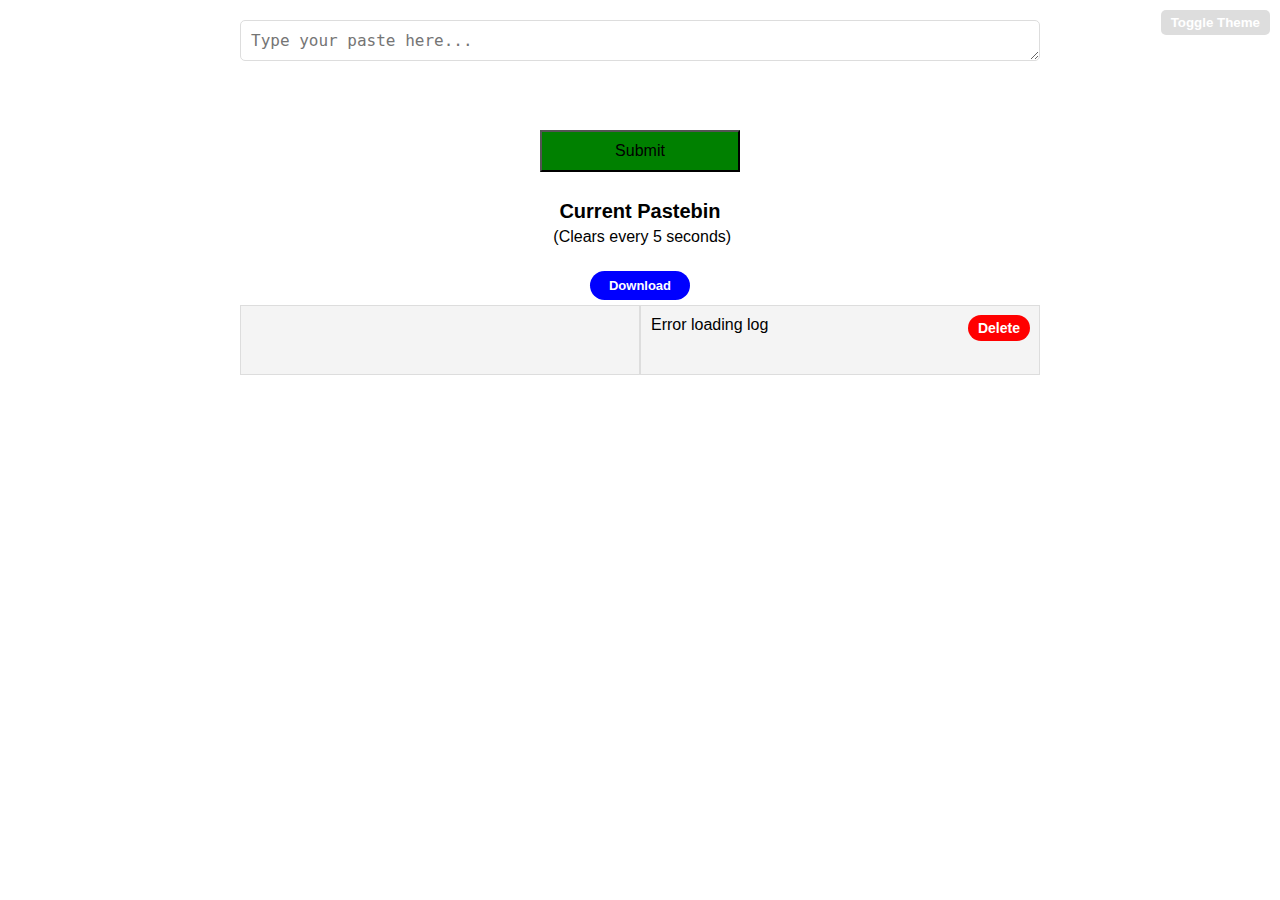
==== commit 1c57c2a6: "split js" ====
--- a/index.html
+++ b/index.html
@@ -143,159 +143,6 @@
         <div class="data" id="fileContent">Loading...</div>
     </div>
 
-    <script>
-        let fileName;
-
-        // Theme changer
-        document.getElementById('themeToggle').addEventListener('click', () => {
-            document.body.classList.toggle('dark');
-        });
-
-        // Load the expiration value and log name from config.toml
-        async function loadConfig() {
-            try {
-                const response = await fetch('config.toml');
-                if (!response.ok) throw new Error('Network response was not ok');
-                const text = await response.text();
-                const expirationValue = parseExpiration(text);
-                displayExpirationMessage(expirationValue);
-                fileName = parseFileName(text);
-            } catch (error) {
-                document.getElementById('expirationMessage').textContent = 'Error loading expiration';
-            }
-        }
-
-        function parseFileName(tomlText) {
-            const logNameMatch = tomlText.match(/log_name\s*=\s*"(.*?)"/);
-            return logNameMatch ? removeQuotes(logNameMatch[1]) : '';
-        }
-
-        function removeQuotes(text) {
-            return text.replace(/^"|"$/g, '');
-        }
-
-        function parseExpiration(tomlText) {
-            const expirationMatch = tomlText.match(/expiration\s*=\s*"(.*?)"/);
-            return expirationMatch ? expirationMatch[1] : '';
-        }
-
-        function displayExpirationMessage(expirationValue) {
-            const timeUnits = { d: 'day', h: 'hour', m: 'minute', s: 'second' };
-            const parts = expirationValue.match(/(\d+)([dhms])/g) || [];
-            const formattedParts = parts.map(part => {
-                const value = part.slice(0, -1);
-                const unit = part.slice(-1);
-                return `${value} ${timeUnits[unit] + (value > 1 ? 's' : '')}`;
-            });
-            document.getElementById('expirationMessage').textContent = ` (Clears every ${formattedParts.join(', ')})`;
-        }
-
-        // Load log
-        async function loadLog() {
-            try {
-                const response = await fetch(fileName);
-                if (!response.ok) throw new Error('Network response was not ok');
-                const text = await response.text();
-                parseLogData(text);
-            } catch (error) {
-                document.getElementById('fileContent').textContent = 'Error loading log';
-                document.getElementById('timestamps').textContent = '';
-            }
-        }
-
-        // Parse log data
-        function parseLogData(data) {
-            const lines = data.split('\n');
-            const timestamps = [];
-            const content = [];
-            const timestampRegex = /^\d{2}\/\d{2}\/\d{2} \d{2}:\d{2}:\d{2} (AM|PM) \|: /;
-            lines.forEach(line => {
-                const match = timestampRegex.exec(line);
-                if (match) {
-                    const timestamp = line.substring(0, match[0].length - 3).trim();
-                    const contentText = line.substring(match[0].length).trim();
-                    timestamps.push(timestamp);
-                    content.push(contentText);
-                } else {
-                    timestamps.push('');
-                    content.push(line);
-                }
-            });
-            document.getElementById('timestamps').textContent = timestamps.join('\n');
-            document.getElementById('fileContent').textContent = content.join('\n');
-        }
-
-        function downloadLog() {
-            fetch(fileName)
-                .then(response => response.blob())
-                .then(blob => {
-                    const url = URL.createObjectURL(blob);
-                    const a = document.createElement('a');
-                    a.href = url;
-                    a.download = fileName; 
-                    document.body.appendChild(a);
-                    a.click();
-                    a.remove();
-                    URL.revokeObjectURL(url);
-                })
-                .catch(error => console.error('Error downloading log:', error));
-        }
-
-        // Delete button
-        async function deleteLog() {
-            if (confirm("Are you sure you want to delete the whole pastebin?")) {
-                try {
-                    const response = await fetch('/clear', { method: 'POST' });
-                    if (!response.ok) throw new Error('Network response was not ok');
-                    loadLog();
-                } catch (error) {
-                    console.error('Error clearing log:', error);
-                }
-            }
-        }
-
-        document.getElementById('deleteButton').addEventListener('click', deleteLog);
-        document.getElementById('downloadButton').addEventListener('click', downloadLog); 
-
-        function autoResize(textarea) {
-            textarea.style.height = 'auto';
-            textarea.style.height = `${textarea.scrollHeight}px`;
-        }
-
-        // Network stuff
-        document.getElementById('inputForm').addEventListener('submit', async (event) => {
-            event.preventDefault();
-            const inputData = document.getElementById('input').value;
-            if (inputData) {
-                try {
-                    const response = await fetch('/', {
-                        method: 'POST',
-                        headers: { 'Content-Type': 'text/plain' },
-                        body: inputData
-                    });
-                    if (!response.ok) throw new Error('Network response was not ok');
-                    document.getElementById('input').value = '';
-                    autoResize(document.getElementById('input'));
-                    loadLog();
-                } catch (error) {
-                    console.error('Error submitting data:', error);
-                }
-            }
-        });
-
-        document.getElementById('input').addEventListener('keydown', function(event) {
-            if (event.key === 'Enter' && !event.shiftKey) {
-                event.preventDefault();
-                document.getElementById('inputForm').dispatchEvent(new Event('submit'));
-            }
-        });
-
-        window.onload = () => {
-            loadConfig(); // Load the configuration
-            loadLog(); // Load the log
-        };
-
-        setInterval(loadLog, 500);
-    </script>
+    <script type = "text/javascript" src="script.js"></script>
 </body>
 </html>